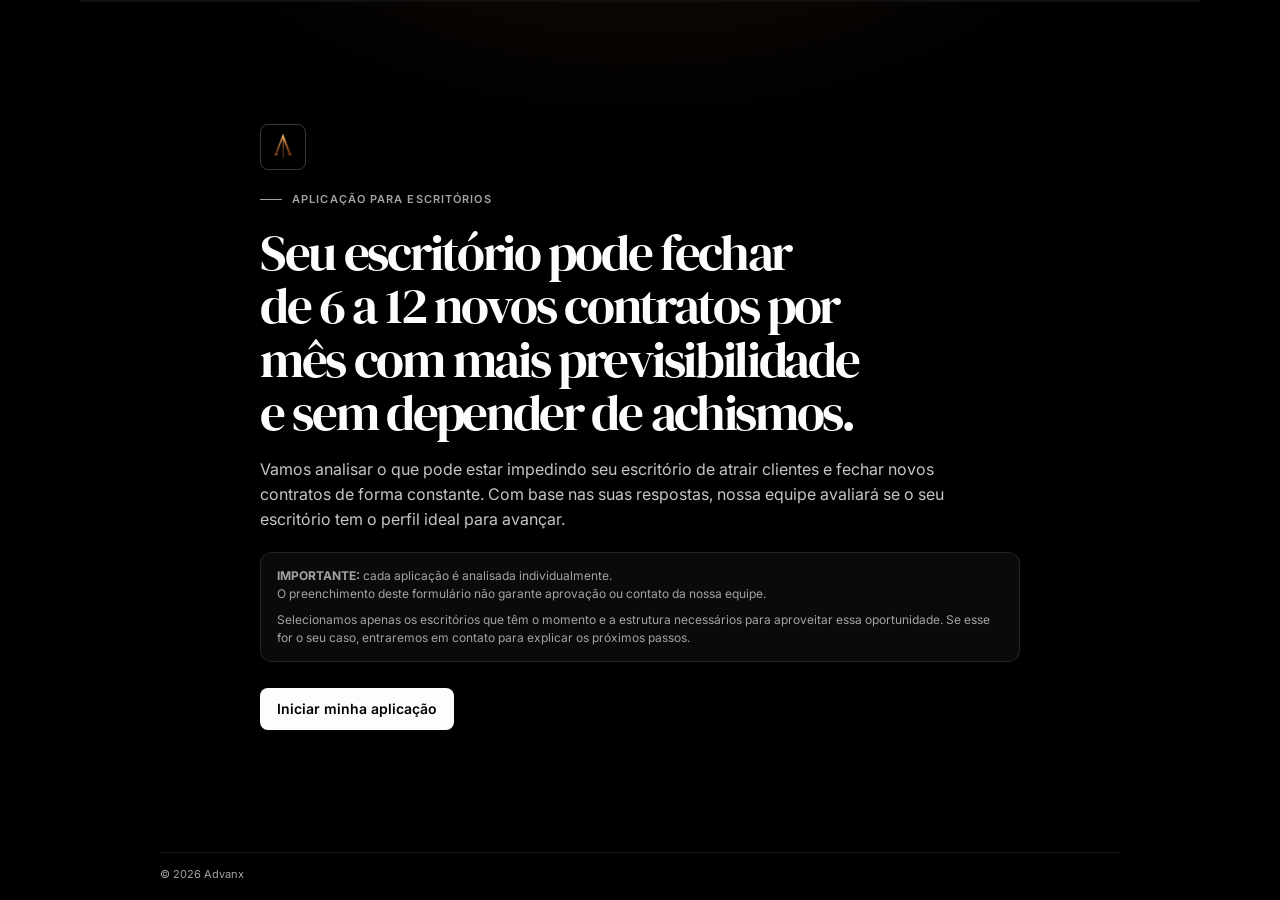
==== 6-a-12-em-37d/index.html @ 05c34b48 "fix: corrigir logo e agendar ao selecionar horário" ====
<!doctype html>
<html lang="pt-BR">
<head>
  <meta charset="utf-8">
  <meta name="viewport" content="width=device-width, initial-scale=1, viewport-fit=cover">
  <meta name="theme-color" content="#000000">
  <link rel="preconnect" href="https://fonts.googleapis.com">
  <link rel="preconnect" href="https://fonts.gstatic.com" crossorigin>
  <link href="https://fonts.googleapis.com/css2?family=DM+Serif+Display:ital@0;1&family=Inter:wght@400;500;600;700&display=swap" rel="stylesheet">
  <script defer src="/assets/form-db.js"></script>
  <script defer src="/assets/tracking.js"></script>
  <style>
    :root{--canvas:#000;--surface:#0a0a0c;--surface-elevated:#101012;--surface-deep:#06060a;--ink:#fcfdff;--body:rgba(252,253,255,.78);--mute:#a1a4a5;--hairline:rgba(255,255,255,.10);--hairline-strong:rgba(255,255,255,.22);--focus:rgba(252,253,255,.22);--error:#ff667e;--font-ui:Inter,ui-sans-serif,system-ui,-apple-system,BlinkMacSystemFont,"Segoe UI",sans-serif;--font-display:"DM Serif Display",Georgia,serif}
    *{box-sizing:border-box}html{background:var(--canvas);scroll-behavior:smooth}body{margin:0;height:100svh;height:100dvh;background:radial-gradient(780px 500px at 50% -220px,rgba(181,106,50,.16),transparent 70%),var(--canvas);color:var(--ink);font-family:var(--font-ui);overflow:hidden;-webkit-user-select:none;user-select:none}button,input{font:inherit}button{touch-action:manipulation}a{color:inherit}[hidden]{display:none!important}.shell{height:100%;display:grid;grid-template-rows:auto minmax(0,1fr) auto;overflow:hidden}.topbar{width:min(1120px,calc(100% - 48px));margin:0 auto;padding:20px 0 14px;display:flex;align-items:center;justify-content:space-between;gap:24px;border-bottom:1px solid var(--hairline)}.brand{display:inline-flex;align-items:center;text-decoration:none}.brand img{display:block;width:auto;height:32px;object-fit:contain}.privacy-note{display:flex;align-items:center;gap:8px;color:var(--mute);font-size:13px;font-weight:500}.privacy-note svg{width:16px;height:16px;color:var(--ink)}.progress-track{width:min(1120px,calc(100% - 48px));height:2px;margin:0 auto;background:var(--surface-elevated);overflow:hidden}.progress-bar{height:100%;width:0;background:var(--ink);transition:width .28s ease}main{width:min(960px,calc(100% - 40px));min-height:0;margin:0 auto;padding:28px 0;display:grid;align-items:center;overflow-x:hidden;overflow-y:auto;overscroll-behavior-y:none}.stage{display:none;width:100%}.stage.active{display:block}.hero{display:block;width:min(760px,100%);margin:0 auto;padding:18px 0}.intro-brand{display:flex;align-items:center;margin-bottom:22px}.intro-brand img{display:block;width:46px;height:46px;object-fit:cover;border:1px solid var(--hairline-strong);border-radius:8px}.eyebrow{display:flex;align-items:center;gap:10px;margin:0 0 20px;color:var(--mute);font-size:11px;font-weight:600;letter-spacing:.1em;text-transform:uppercase}.eyebrow:before{content:"";width:22px;height:1px;background:var(--mute)}h1,h2,h3,p{margin-top:0}h1,h2{letter-spacing:-.045em;text-wrap:balance}h1{font-family:var(--font-display);font-size:clamp(38px,4vw,54px);font-weight:400;line-height:1.04;margin-bottom:18px;max-width:820px}h2{font-family:var(--font-display);font-size:clamp(31px,4vw,52px);font-weight:400;line-height:1.05;margin-bottom:12px;max-width:760px}.lead{font-size:16px;line-height:1.55;color:var(--body);max-width:690px;margin-bottom:0}.hero .btn{margin-top:26px}.hero-aside{margin-top:20px;padding:14px 16px;border:1px solid var(--hairline);border-radius:12px;background:var(--surface)}.hero-aside h3{display:none}.hero-aside p{font-size:12px;line-height:1.5;color:var(--mute);margin-bottom:8px}.hero-aside p:last-child{margin:0}.content{width:min(820px,100%);margin:0 auto}.content.wide{width:min(980px,100%)}.surface{background:transparent;border:0;border-radius:0;padding:clamp(18px,2.5vw,30px) 0}.question-head{margin-bottom:22px}.helper{color:var(--body);font-size:15px;line-height:1.5;margin:0;max-width:700px}.form-grid{display:grid;gap:18px}.field{position:relative}.field label{display:block;font-size:13px;font-weight:600;margin-bottom:8px;color:var(--body)}.field input{width:100%;height:48px;border:1px solid var(--hairline-strong);border-radius:8px;background:var(--surface);padding:0 14px;color:var(--ink);font-size:16px;transition:border-color .16s,box-shadow .16s;-webkit-user-select:text;user-select:text}.field input:hover{border-color:var(--body)}.field input:focus{border-color:var(--ink);box-shadow:0 0 0 3px var(--focus);outline:0}.field input::placeholder{color:var(--mute)}.field.invalid input{border-color:var(--error)}.error{display:none;color:var(--error);font-size:13px;font-weight:600;margin-top:7px}.field.invalid .error{display:block}.email-suggestions{position:absolute;z-index:20;left:0;right:0;top:100%;margin-top:6px;background:var(--surface-elevated);border:1px solid var(--hairline-strong);border-radius:8px;padding:6px}.suggestion-hint{padding:8px 10px 6px;color:var(--mute);font-size:12px}.email-option{width:100%;min-height:42px;padding:9px 10px;border:0;border-radius:6px;background:transparent;text-align:left;color:var(--ink);cursor:pointer}.email-option:hover,.email-option[aria-selected="true"]{background:var(--surface-deep)}.options{display:grid;grid-template-columns:repeat(2,minmax(0,1fr));gap:10px}.options.areas{grid-template-columns:repeat(2,minmax(0,1fr))}.option{min-height:50px;border:1px solid var(--hairline-strong);border-radius:8px;background:var(--surface);padding:10px 12px;text-align:left;font-size:14px;font-weight:500;color:var(--body);cursor:pointer;display:flex;align-items:center;justify-content:space-between;gap:10px;transition:border-color .12s,background .12s,color .12s}.option:hover{border-color:var(--ink)}.option.selected{border-color:var(--ink);background:var(--surface-elevated);color:var(--ink)}.choice-mark{width:20px;height:20px;border:1px solid var(--hairline-strong);border-radius:5px;display:grid;place-items:center;color:transparent;flex:0 0 auto;font-size:12px}.option.selected .choice-mark{border-color:var(--ink);background:var(--ink);color:#000}.selection-count{min-height:22px;margin:14px 0 0;color:var(--mute);font-size:13px;font-weight:600}.actions{display:flex;align-items:center;gap:12px;margin-top:24px}.btn{border:1px solid transparent;border-radius:8px;min-height:42px;padding:10px 16px;font-size:14px;font-weight:600;cursor:pointer;display:inline-flex;align-items:center;justify-content:center;gap:8px;transition:background .12s,border-color .12s,color .12s}.btn:focus-visible,.option:focus-visible,.date-option:focus-visible,.slot:focus-visible,.edit-link:focus-visible{outline:3px solid var(--focus);outline-offset:2px}.btn-primary{background:var(--ink);color:#000}.btn-primary:hover{background:#e9eaec}.btn-secondary{background:var(--surface-elevated);border-color:var(--hairline-strong);color:var(--ink)}.btn-secondary:hover{border-color:var(--ink)}.btn-ghost{min-height:40px;padding:8px 4px;background:transparent;color:var(--mute);border:0;font-size:12px;font-weight:500}.btn-ghost:hover{color:var(--ink);background:transparent}.btn[disabled]{opacity:.48;cursor:not-allowed}.status{min-height:22px;margin:14px 0 0;color:var(--mute);font-size:14px;font-weight:600}.status.error-text{color:var(--error)}.review-groups{margin-top:28px;border-top:1px solid var(--hairline)}.review-group{padding:24px 0;border-bottom:1px solid var(--hairline)}.review-group-head{display:flex;justify-content:space-between;gap:16px;align-items:center;margin-bottom:14px}.review-group h3{font-size:13px;letter-spacing:.08em;text-transform:uppercase;margin:0;color:var(--mute)}.review-row{display:grid;grid-template-columns:150px minmax(0,1fr) auto;gap:16px;align-items:start;padding:9px 0}.review-label{font-size:13px;font-weight:600;color:var(--mute)}.review-value{font-size:15px;line-height:1.5;overflow-wrap:anywhere}.edit-link{border:0;background:transparent;color:var(--ink);font-size:13px;font-weight:600;text-decoration:underline;text-underline-offset:3px;cursor:pointer;padding:4px}.schedule-layout{display:grid;grid-template-columns:minmax(260px,.72fr) minmax(320px,1fr);gap:16px;margin-top:18px}.calendar-panel,.slots-panel{border:1px solid var(--hairline);border-radius:12px;background:var(--surface);padding:20px}.available-dates{display:grid;gap:8px}.date-option{width:100%;min-height:50px;border:1px solid var(--hairline-strong);border-radius:8px;background:var(--surface);padding:10px 12px;text-align:left;color:var(--ink);font-size:14px;font-weight:600;cursor:pointer}.date-option:hover{border-color:var(--ink)}.date-option.selected{background:var(--ink);border-color:var(--ink);color:#000}.slots-panel h3{font-size:17px;margin-bottom:5px}.slots-helper{color:var(--mute);font-size:13px;line-height:1.45;margin-bottom:14px}.lead-identity{display:grid;gap:7px;padding:12px;margin:0 0 14px;background:var(--surface-deep);border:1px solid var(--hairline);border-radius:8px}.lead-identity p{margin:0;font-size:12px;line-height:1.4;color:var(--mute)}.lead-identity strong{color:var(--ink);font-weight:600}.slots{display:grid;grid-template-columns:repeat(3,minmax(0,1fr));gap:7px}.slot{min-height:42px;border:1px solid var(--hairline-strong);border-radius:7px;background:var(--surface);color:var(--ink);font-size:13px;font-weight:600;cursor:pointer}.slot:hover{border-color:var(--ink)}.slot.selected{background:var(--ink);border-color:var(--ink);color:#000}.calendar-state{min-height:24px;margin-top:16px;color:var(--mute);font-size:13px}.empty{padding:24px 0;color:var(--mute);font-size:14px;line-height:1.6}.booking-summary{margin-top:18px;padding:14px;border-left:2px solid var(--ink);background:var(--surface-elevated);font-size:14px;font-weight:600;line-height:1.5}.success{text-align:center;width:min(720px,100%);margin:0 auto}.success-mark{width:62px;height:62px;margin:0 auto 24px;border-radius:12px;background:var(--ink);color:#000;display:grid;place-items:center;font-size:28px}.success-card{margin:28px auto 0;border:1px solid var(--hairline);border-radius:12px;background:var(--surface);padding:24px;text-align:left}.success-card strong{display:block;font-size:17px;margin-bottom:6px}.success-card p{color:var(--mute);line-height:1.6;margin-bottom:20px}.success-card .btn{width:100%}footer{width:min(960px,calc(100% - 40px));margin:0 auto;padding:14px 0 18px;border-top:1px solid var(--hairline);color:var(--mute);font-size:11px;line-height:1.4}.sr-only{position:absolute;width:1px;height:1px;padding:0;margin:-1px;overflow:hidden;clip:rect(0,0,0,0);white-space:nowrap;border:0}@media(max-width:900px){.schedule-layout{grid-template-columns:1fr}.content.wide{width:min(760px,100%)}}@media(max-width:600px){.progress-track{width:100%}main,footer{width:calc(100% - 48px)}main{padding:6px 0}.stage.active:not([data-step="2"]):not([data-step="6"]):not([data-step="7"]){transform:translateY(-4svh)}.stage.active[data-step="2"]{transform:none}.stage.active[data-step="0"]{transform:none!important}.hero{padding:4px 0}.intro-brand{margin-bottom:8px}.intro-brand img{width:40px;height:40px}.eyebrow{margin-bottom:10px;font-size:10px}.eyebrow:before{width:18px}h1{max-width:360px;font-size:clamp(26px,7vw,34px);line-height:1.04;margin:0 auto 12px}h2{font-size:28px;line-height:1.07}.lead{font-size:14px;line-height:1.46}.hero-aside{margin-top:12px;padding:12px}.hero-aside p{font-size:12px;line-height:1.42}.hero .btn{margin-top:14px}.surface{padding:10px 0}.question-head{margin-bottom:14px}.options,.options.areas{grid-template-columns:1fr;gap:6px}.option{min-height:42px;padding:8px 10px;font-size:13px}.choice-mark{width:18px;height:18px}.selection-count,.status{margin-top:8px}.actions{margin-top:12px;padding:0;background:transparent;border:0}.actions .btn-primary,.actions .btn-secondary{flex:1}.schedule-layout{grid-template-columns:1fr;gap:10px;margin-top:12px}.calendar-panel,.slots-panel{padding:12px}.date-option{min-height:44px;padding:8px 10px;font-size:13px}.slots{grid-template-columns:repeat(3,1fr)}footer{padding:8px 0 10px}.keyboard{display:none}}@media(max-width:600px) and (min-height:720px){.stage.active:not([data-step="2"]):not([data-step="6"]):not([data-step="7"]){transform:translateY(-8svh)}}@media(max-width:350px){.slots{grid-template-columns:repeat(2,1fr)}h1{font-size:25px}}@media(prefers-reduced-motion:reduce){*{scroll-behavior:auto!important;animation-duration:.01ms!important;transition-duration:.01ms!important}}
  </style>
  <link rel="icon" type="image/png" href="https://res.cloudinary.com/dmf4bqbdd/image/upload/v1784400742/Logo_Advanx_IA_Transparante_v3_kgirrz.png">
</head>
<body>
<!-- Google Tag Manager (noscript) -->
<noscript><iframe src="https://www.googletagmanager.com/ns.html?id=GTM-KXPZNRHK" height="0" width="0" style="display:none;visibility:hidden"></iframe></noscript>
<!-- End Google Tag Manager (noscript) -->

  <noscript><img height="1" width="1" style="display:none" alt="" src="https://www.facebook.com/tr?id=502759528362336&ev=PageView&noscript=1"></noscript>
  <div class="shell">
    <div class="progress-track" role="progressbar" aria-label="Progresso da aplicação" aria-valuemin="0" aria-valuemax="5" aria-valuenow="0"><div class="progress-bar" id="progress"></div></div>
    <main id="main">
      <section class="stage active" data-step="0" aria-labelledby="hero-title">
        <div class="hero">
          <div class="intro-brand"><img src="logo-advanx-96.webp" width="48" height="48" alt="Advanx" fetchpriority="high" decoding="async"></div>
          <div class="eyebrow">Aplicação para escritórios</div>
          <h1 id="hero-title">Seu escritório pode fechar de 6 a 12 novos contratos por mês com mais previsibilidade e sem depender de achismos.</h1>
          <p class="lead">Vamos analisar o que pode estar impedindo seu escritório de atrair clientes e fechar novos contratos de forma constante. Com base nas suas respostas, nossa equipe avaliará se o seu escritório tem o perfil ideal para avançar.</p>
          <aside class="hero-aside" aria-label="Informação importante">
            <p><strong>IMPORTANTE:</strong> cada aplicação é analisada individualmente.<br>O preenchimento deste formulário não garante aprovação ou contato da nossa equipe.</p>
            <p>Selecionamos apenas os escritórios que têm o momento e a estrutura necessários para aproveitar essa oportunidade. Se esse for o seu caso, entraremos em contato para explicar os próximos passos.</p>
          </aside>
          <button class="btn btn-primary" type="button" id="startBtn">Iniciar minha aplicação</button>
        </div>
      </section>

      <section class="stage content" data-step="1" aria-labelledby="contact-title">
        <div class="surface">
          <div class="question-head"><h2 id="contact-title">Como podemos falar com você?</h2><p class="helper">Usaremos esses dados para identificar sua aplicação e enviar as informações do agendamento.</p></div>
          <form class="form-grid" id="contactForm" novalidate>
            <div class="field" id="fieldName"><label for="name">Qual é o seu nome completo?</label><input id="name" name="name" type="text" autocomplete="name" placeholder="Digite seu nome completo" required maxlength="120" aria-describedby="nameError"><div class="error" id="nameError">Informe seu nome e sobrenome.</div></div>
            <div class="field" id="fieldPhone"><label for="phone">Qual é o seu WhatsApp?</label><input id="phone" name="phone" type="tel" inputmode="tel" autocomplete="tel" placeholder="(71) 99999 9999" required maxlength="16" aria-describedby="phoneError"><div class="error" id="phoneError">Confira o número e informe um WhatsApp válido com DDD.</div></div>
            <div class="field" id="fieldEmail"><label for="email">Qual email devemos usar para enviar o convite?</label><input id="email" name="email" type="email" inputmode="email" autocomplete="email" autocapitalize="none" spellcheck="false" placeholder="voce@escritorio.com.br" required maxlength="160" aria-describedby="emailError" aria-autocomplete="list" aria-controls="emailSuggestions" aria-expanded="false"><div class="email-suggestions" id="emailSuggestions" role="listbox" aria-label="Sugestões de email" hidden></div><div class="error" id="emailError">Confira o endereço e informe um email válido.</div></div>
            <div class="field sr-only" aria-hidden="true"><label for="website">Website</label><input id="website" name="website" type="text" tabindex="-1" autocomplete="off"></div>
          </form>
          <div class="actions"><button class="btn btn-ghost" type="button" data-back>Voltar</button><button class="btn btn-primary" type="button" id="contactNext">Continuar</button></div>
        </div>
      </section>

      <section class="stage content" data-step="2" aria-labelledby="areas-title">
        <div class="surface"><div class="question-head"><h2 id="areas-title">Qual é a sua especialidade?</h2><p class="helper">Conte em qual área, mercado ou serviço você atua.</p></div>
          <div class="field" id="fieldSpecialty"><label for="specialty">Sua especialidade</label><input id="specialty" name="specialty" type="text" autocomplete="organization-title" placeholder="" required maxlength="160" aria-describedby="specialtyError"><div class="error" id="specialtyError">Informe sua especialidade.</div></div>
          <div class="actions"><button class="btn btn-ghost" type="button" data-back>Voltar</button><button class="btn btn-primary" type="button" id="areasNext">Continuar</button></div>
        </div>
      </section>

      <section class="stage content" data-step="3" aria-labelledby="team-title">
        <div class="surface"><div class="question-head"><h2 id="team-title">Quantas pessoas trabalham com você?</h2><p class="helper">Inclua sócios, colaboradores e demais integrantes da equipe.</p></div>
          <div class="options" id="teamOptions" role="radiogroup" aria-label="Quantidade de pessoas no escritório"><button class="option" type="button" data-value="1 pessoa" role="radio" aria-checked="false">Somente eu <span class="choice-mark">✓</span></button><button class="option" type="button" data-value="2 pessoas" role="radio" aria-checked="false">2 pessoas <span class="choice-mark">✓</span></button><button class="option" type="button" data-value="3 a 5 pessoas" role="radio" aria-checked="false">De 3 a 5 pessoas <span class="choice-mark">✓</span></button><button class="option" type="button" data-value="6 a 10 pessoas" role="radio" aria-checked="false">De 6 a 10 pessoas <span class="choice-mark">✓</span></button><button class="option" type="button" data-value="Mais de 10 pessoas" role="radio" aria-checked="false">Mais de 10 pessoas <span class="choice-mark">✓</span></button></div>
          <div class="status" id="teamStatus" aria-live="polite"></div><div class="actions"><button class="btn btn-ghost" type="button" data-back>Voltar</button><button class="btn btn-primary" type="button" id="teamNext" disabled>Continuar</button></div>
        </div>
      </section>

      <section class="stage content" data-step="4" aria-labelledby="revenue-title">
        <div class="surface"><div class="question-head"><h2 id="revenue-title">Qual é o faturamento mensal aproximado?</h2><p class="helper">Uma estimativa é suficiente.</p></div>
          <div class="options" id="revenueOptions" role="radiogroup" aria-label="Faturamento mensal"><button class="option" type="button" data-value="Menos de R$ 5 mil" data-qualified="false" role="radio" aria-checked="false">Menos de R$ 5 mil <span class="choice-mark">✓</span></button><button class="option" type="button" data-value="De R$ 5 mil a menos de R$ 10 mil" data-qualified="false" role="radio" aria-checked="false">De R$ 5 mil a menos de R$ 10 mil <span class="choice-mark">✓</span></button><button class="option" type="button" data-value="De R$ 10 mil a menos de R$ 20 mil" data-qualified="true" role="radio" aria-checked="false">De R$ 10 mil a menos de R$ 20 mil <span class="choice-mark">✓</span></button><button class="option" type="button" data-value="De R$ 20 mil a menos de R$ 50 mil" data-qualified="true" role="radio" aria-checked="false">De R$ 20 mil a menos de R$ 50 mil <span class="choice-mark">✓</span></button><button class="option" type="button" data-value="De R$ 50 mil a menos de R$ 100 mil" data-qualified="true" role="radio" aria-checked="false">De R$ 50 mil a menos de R$ 100 mil <span class="choice-mark">✓</span></button><button class="option" type="button" data-value="Acima de R$ 100 mil" data-qualified="true" role="radio" aria-checked="false">Acima de R$ 100 mil <span class="choice-mark">✓</span></button></div>
          <div id="investmentQuestion" hidden><div class="question-head" style="margin-top:24px"><h3>Você consegue investir inicialmente de R$ 2.000 a R$ 3.000 mensais na sua estrutura com garantia de fechar no mínimo 6 a 12 contratos em 37 dias?</h3></div><div class="options" id="investmentOptions" role="radiogroup" aria-label="Capacidade de investimento inicial"><button class="option" type="button" data-value="Sim" role="radio" aria-checked="false"><span aria-hidden="true">✅</span> Sim <span class="choice-mark">✓</span></button><button class="option" type="button" data-value="Não" role="radio" aria-checked="false"><span aria-hidden="true">❌</span> Não <span class="choice-mark">✓</span></button></div></div>
          <div class="status" id="revenueStatus" aria-live="polite"></div><div class="actions"><button class="btn btn-ghost" type="button" data-back>Voltar</button><button class="btn btn-primary" type="button" id="submitLead" disabled>Enviar</button></div>
        </div>
      </section>

      <section class="stage content wide" data-step="6" aria-labelledby="schedule-title">
        <div class="surface"><div class="question-head"><h2 id="schedule-title">Escolha um horário</h2><p class="helper">Selecione uma data e depois um horário.</p></div>
          <div class="schedule-layout">
            <div class="calendar-panel"><h3>Datas disponíveis</h3><div class="available-dates" id="availableDates" role="radiogroup" aria-label="Datas disponíveis"></div><div class="calendar-state" id="calendarState" aria-live="polite">Carregando.</div></div>
            <div class="slots-panel"><h3 id="slotsTitle">Escolha uma data</h3><p class="slots-helper" id="slotsHelper">Selecione uma das datas disponíveis.</p><div class="lead-identity" id="leadIdentity" hidden><p><strong>Nome:</strong> <span id="identityName"></span></p><p><strong>Email:</strong> <span id="identityEmail"></span></p><p><strong>Telefone:</strong> <span id="identityPhone"></span></p></div><div class="slots" id="slots"></div><div class="booking-summary" id="bookingSummary" hidden></div><div class="status" id="bookingStatus" aria-live="polite"></div></div>
          </div>

        </div>
      </section>

      <section class="stage success" data-step="7" aria-labelledby="success-title"><div class="success-mark" aria-hidden="true">✓</div><div class="eyebrow" style="justify-content:center">Agendamento confirmado</div><h2 id="success-title">Sua conversa com a Advanx está agendada.</h2><p class="lead" style="margin-inline:auto">Enviaremos as informações da conversa para o email informado.</p><div class="success-card"><strong id="finalDate"></strong><p id="finalEmail"></p><a class="btn btn-secondary" id="whatsappBtn" target="_blank" rel="noopener" href="https://wa.me/5571981897865">Falar com a equipe no WhatsApp</a></div></section>
    </main>
    <footer>© 2026 Advanx</footer>
  </div>
  <script>
    const API={availability:'https://n8n.advfunnel.com.br/webhook/agenda-aplicacao-previsibilidade-7f343841',booking:'https://n8n.advfunnel.com.br/webhook/agendar-aplicacao-previsibilidade-7f343841'};
    const ZONE='America/Sao_Paulo';
    const submissionId=sessionStorage.getItem('advanx_submission_id')||(crypto.randomUUID?crypto.randomUUID():`${Date.now()}-${Math.random().toString(16).slice(2)}`);
    const state={step:0,name:'',phone:'',email:'',areas:[],team:'',revenue:'',investmentCapacity:'',qualified:false,leadId:null,selectedDate:null,selectedSlot:null,releasedDates:[],slots:[],calendarMonth:new Date(),loadRequest:0,navVersion:0,submissionId,startedAt:Date.now(),leadEventSent:sessionStorage.getItem('advanx_lead_event_id')===submissionId,bookingInProgress:false};
    const stages=[...document.querySelectorAll('.stage')],progress=document.getElementById('progress'),progressWrap=document.querySelector('.progress-track');
    sessionStorage.setItem('advanx_submission_id',submissionId);
    function track(name,params={}){const eventName=name==='ViewContent'?'view_content':name==='Lead'?'generate_lead':name==='Schedule'?'schedule':String(name).toLowerCase();window.AdvanxTracking?.emit(eventName,{...params,form_id:'aplicacao-previsibilidade'});}
    function escapeHtml(value){return String(value).replace(/[&<>"']/g,char=>({'&':'&amp;','<':'&lt;','>':'&gt;','"':'&quot;',"'":'&#39;'}[char]))}
    function showStep(step){state.navVersion++;state.step=step;stages.forEach(s=>s.classList.toggle('active',Number(s.dataset.step)===step));const shown=step>=6?5:step;progress.style.width=`${shown/5*100}%`;progressWrap.setAttribute('aria-valuenow',String(shown));window.scrollTo({top:0,behavior:'smooth'});const active=stages.find(s=>Number(s.dataset.step)===step);requestAnimationFrame(()=>active?.querySelector('h1,h2,input,button')?.focus({preventScroll:true}));history.replaceState(null,'',step?`#aplicacao-${step}`:location.pathname+location.search)}
    function params(){const p=new URLSearchParams(location.search);return{fonte:p.get('utm_source')||p.get('source')||'direto',meio:p.get('utm_medium')||'',campanha:p.get('utm_campaign')||'',anuncio:p.get('utm_content')||'',posicionamento:p.get('placement')||'',fbclid:p.get('fbclid')||'',gclid:p.get('gclid')||''}}
    function phoneDigits(v){return v.replace(/\D/g,'').replace(/^55(?=\d{10,11}$)/,'')}function normalizePhone(v){const d=phoneDigits(v);return d.length>=10?`+55${d}`:''}function formatPhone(v){const d=phoneDigits(v).slice(0,11);if(d.length<=2)return d;if(d.length<=7)return`(${d.slice(0,2)}) ${d.slice(2)}`;if(d.length<=10)return`(${d.slice(0,2)}) ${d.slice(2,6)} ${d.slice(6)}`;return`(${d.slice(0,2)}) ${d.slice(2,7)} ${d.slice(7)}`}
    function validName(v){return v.trim().split(/\s+/).length>=2&&v.trim().length>=5}function validEmail(v){return/^[^\s@]+@[^\s@]+\.[^\s@]{2,}$/.test(v.trim())}
    function signature(){return JSON.stringify({name:state.name,phone:state.phone,email:state.email,areas:[...state.areas].sort(),team:state.team,revenue:state.revenue,investmentCapacity:state.investmentCapacity})}
    function invalidateSaved(){state.selectedDate=null;state.selectedSlot=null;state.slots=[];state.releasedDates=[]}
    document.getElementById('startBtn').addEventListener('click',()=>{track('ViewContent',{content_name:'Aplicação Previsibilidade'});window.AdvanxTracking?.emit('form_start',{form_id:'aplicacao-previsibilidade',submission_id:submissionId});showStep(1)});
    document.querySelectorAll('[data-back]').forEach(btn=>btn.addEventListener('click',()=>showStep(Math.max(0,state.step-1))));
    const phone=document.getElementById('phone');phone.addEventListener('input',e=>{e.target.value=formatPhone(e.target.value)});
    const emailInput=document.getElementById('email'),emailList=document.getElementById('emailSuggestions'),domains=['gmail.com','outlook.com','hotmail.com','icloud.com','yahoo.com.br'];let emailIndex=-1;
    function hideEmailSuggestions(){emailList.hidden=true;emailInput.setAttribute('aria-expanded','false');emailIndex=-1}
    function renderEmailSuggestions(){const value=emailInput.value.trim();const at=value.indexOf('@');if(at<=0||value.indexOf('@',at+1)!==-1){hideEmailSuggestions();return}const local=value.slice(0,at),prefix=value.slice(at+1).toLowerCase();if(prefix.includes('.')){hideEmailSuggestions();return}const matches=domains.filter(d=>d.startsWith(prefix)).slice(0,5);if(!matches.length){hideEmailSuggestions();return}const safeLocal=escapeHtml(local);emailList.innerHTML='<div class="suggestion-hint">Escolha um provedor ou continue digitando</div>'+matches.map((d,i)=>`<button class="email-option" type="button" role="option" aria-selected="false" data-index="${i}" data-email="${safeLocal}@${d}">${safeLocal}@${d}</button>`).join('');emailList.hidden=false;emailInput.setAttribute('aria-expanded','true');emailList.querySelectorAll('.email-option').forEach(btn=>btn.addEventListener('mousedown',e=>{e.preventDefault();emailInput.value=btn.dataset.email;hideEmailSuggestions();emailInput.focus()}))}
    emailInput.addEventListener('input',renderEmailSuggestions);emailInput.addEventListener('blur',()=>setTimeout(hideEmailSuggestions,120));emailInput.addEventListener('keydown',e=>{if(emailList.hidden)return;const opts=[...emailList.querySelectorAll('.email-option')];if(e.key==='ArrowDown'||e.key==='ArrowUp'){e.preventDefault();emailIndex=(emailIndex+(e.key==='ArrowDown'?1:-1)+opts.length)%opts.length;opts.forEach((o,i)=>o.setAttribute('aria-selected',String(i===emailIndex)))}else if(e.key==='Enter'&&emailIndex>=0){e.preventDefault();emailInput.value=opts[emailIndex].dataset.email;hideEmailSuggestions()}else if(e.key==='Escape')hideEmailSuggestions()});
    function validateContact(){const name=document.getElementById('name').value.trim(),rawPhone=phone.value,email=emailInput.value.trim().toLowerCase();const checks=[['fieldName',validName(name)],['fieldPhone',phoneDigits(rawPhone).length>=10],['fieldEmail',validEmail(email)]];checks.forEach(([id,ok])=>{const f=document.getElementById(id);f.classList.toggle('invalid',!ok);f.querySelector('input').setAttribute('aria-invalid',String(!ok))});if(!checks.every(x=>x[1]))return false;const before=signature();state.name=name;state.phone=normalizePhone(rawPhone);state.email=email;if(before!==signature())invalidateSaved();return true}
    document.getElementById('contactNext').addEventListener('click',()=>{if(validateContact())showStep(2)});document.getElementById('contactForm').addEventListener('submit',e=>{e.preventDefault();document.getElementById('contactNext').click()});document.getElementById('contactForm').addEventListener('keydown',e=>{if(e.key==='Enter'&&emailList.hidden){e.preventDefault();document.getElementById('contactNext').click()}});
    function validateSpecialty(){const input=document.getElementById('specialty'),value=input.value.trim(),field=document.getElementById('fieldSpecialty'),valid=value.length>=2;field.classList.toggle('invalid',!valid);input.setAttribute('aria-invalid',String(!valid));if(!valid)return false;const before=signature();state.areas=[value];if(before!==signature())invalidateSaved();return true}
    document.getElementById('areasNext').addEventListener('click',()=>{state.navVersion++;if(validateSpecialty())showStep(3)});
    document.getElementById('specialty').addEventListener('keydown',event=>{if(event.key==='Enter'){event.preventDefault();document.getElementById('areasNext').click()}});
    function setupSingle(containerId,key,nextStep,nextId,statusId,autoAdvance=true){document.querySelectorAll(`#${containerId} .option`).forEach(btn=>btn.addEventListener('click',()=>{state.navVersion++;const version=state.navVersion;document.querySelectorAll(`#${containerId} .option`).forEach(o=>{o.classList.remove('selected');o.setAttribute('aria-checked','false')});btn.classList.add('selected');btn.setAttribute('aria-checked','true');state[key]=btn.dataset.value;if(key==='revenue'){state.qualified=btn.dataset.qualified==='true';state.investmentCapacity='';const needsInvestment=!state.qualified;document.getElementById('investmentQuestion').hidden=!needsInvestment;document.querySelectorAll('#investmentOptions .option').forEach(o=>{o.classList.remove('selected');o.setAttribute('aria-checked','false')});document.getElementById(nextId).disabled=needsInvestment}else document.getElementById(nextId).disabled=false;invalidateSaved();document.getElementById(statusId).textContent=`${btn.dataset.value} selecionado.`;if(autoAdvance)setTimeout(()=>{if(version===state.navVersion&&state.step===nextStep-1)showStep(nextStep)},280)}))}
    setupSingle('teamOptions','team',4,'teamNext','teamStatus',true);setupSingle('revenueOptions','revenue',5,'submitLead','revenueStatus',false);
    document.querySelectorAll('#investmentOptions .option').forEach(btn=>btn.addEventListener('click',()=>{document.querySelectorAll('#investmentOptions .option').forEach(o=>{o.classList.remove('selected');o.setAttribute('aria-checked','false')});btn.classList.add('selected');btn.setAttribute('aria-checked','true');state.investmentCapacity=btn.dataset.value;document.getElementById('submitLead').disabled=false;}));
    document.getElementById('teamNext').addEventListener('click',()=>{state.navVersion++;if(state.team)showStep(4)});
    async function postJson(url,body,timeout=20000){const controller=new AbortController(),timer=setTimeout(()=>controller.abort(),timeout);try{const response=await fetch(url,{method:'POST',headers:{'Content-Type':'application/json'},body:JSON.stringify(body),signal:controller.signal});const text=await response.text();let data={};try{data=text?JSON.parse(text):{}}catch(_){data={}}if(!response.ok||data.ok!==true){const error=new Error(response.status===409?'Esse horário não está mais disponível. Escolha outra opção.':'Não foi possível concluir agora.');error.status=response.status;throw error}return data}finally{clearTimeout(timer)}}
    async function saveLeadDirect(){const db=window.ADVANX_FORM_DB;if(!db?.url||!db?.anonKey)throw new Error('Configuração de captura indisponível.');const attribution=params(),headers={apikey:db.anonKey,Authorization:`Bearer ${db.anonKey}`,'Content-Type':'application/json',Prefer:'return=representation'};const payload={nome:state.name,telefone:state.phone,email:state.email,area:state.areas.join(', '),nicho:'Empresarial',colaborador:state.team,faturamento:state.revenue,consegue_investir:state.investmentCapacity,empresa_fonte:'Advanx',origem:'Formulário Aplicação Empresas',funil_lead:'Aplicação Empresas',pipeline_type:'CAPTACAO_PREVISIBILIDADE',kanban_stage:'OPORTUNIDADE',tipo_lead:'inbound',fonte:attribution.fonte,utm_medium:attribution.meio,campanha:attribution.campanha,conjunto:attribution.meio,anuncio:attribution.anuncio,posicionamento:attribution.posicionamento,fbclid:attribution.fbclid,gclid:attribution.gclid,submission_id:submissionId,ia_active:true,updated_at:new Date().toISOString()};const base=`${db.url}/rest/v1/dados_cliente`;const lookup=await fetch(`${base}?select=id&submission_id=eq.${encodeURIComponent(submissionId)}&limit=1`,{headers});if(!lookup.ok)throw new Error('Não foi possível validar o envio.');const existing=await lookup.json();let response;if(existing.length){response=await fetch(`${base}?id=eq.${encodeURIComponent(existing[0].id)}`,{method:'PATCH',headers,body:JSON.stringify(payload)})}else{payload.created_at=new Date().toISOString();response=await fetch(base,{method:'POST',headers,body:JSON.stringify(payload)})}if(!response.ok)throw new Error('Não foi possível salvar a aplicação.');const rows=await response.json();return{ok:true,lead_id:(rows[0]||existing[0]).id};}
    const DESKCOMM_WEBHOOK='https://crm.advanx.com.br/api/v1/webhooks/in/K4tbswoDDTESGzDVuW16NfD8FA1jGvww';
    async function enviarLeadDeskcomm(){const dados=new URLSearchParams({nome:state.name,telefone:state.phone,email:state.email});try{await fetch(DESKCOMM_WEBHOOK,{method:'POST',mode:'no-cors',body:dados,keepalive:true});return true}catch(_){return false}}
    document.getElementById('submitLead').addEventListener('click',async()=>{const btn=document.getElementById('submitLead'),status=document.getElementById('revenueStatus');if(!state.revenue)return;btn.disabled=true;btn.textContent='Enviando...';status.className='status';status.textContent='Enviando.';try{const data=await saveLeadDirect();await enviarLeadDeskcomm();state.leadId=data.lead_id;if(state.qualified&&!state.leadEventSent){track('Lead',{content_name:'Aplicação Previsibilidade',currency:'BRL',value:10},{eventID:submissionId});state.leadEventSent=true;sessionStorage.setItem('advanx_lead_event_id',submissionId)}showStep(6);loadAvailability()}catch(error){status.className='status error-text';status.textContent=error.name==='AbortError'?'A conexão demorou. Tente novamente.':'Não foi possível enviar. Tente novamente.'}finally{btn.disabled=false;btn.textContent='Enviar'}});
    function localParts(iso){const out={};for(const p of new Intl.DateTimeFormat('en-US',{timeZone:ZONE,year:'numeric',month:'2-digit',day:'2-digit',weekday:'short',hour:'2-digit',minute:'2-digit',hourCycle:'h23'}).formatToParts(new Date(iso)))if(p.type!=='literal')out[p.type]=p.value;return out}function dateKey(iso){const p=localParts(iso);return`${p.year}-${p.month}-${p.day}`}function minimumBookingStart(){return new Date(Date.now()+30*60*1000)}function validSlot(slot){const p=localParts(slot.inicio_janela),hour=Number(p.hour),minute=Number(p.minute);return minute===0&&(p.weekday==='Sat'?hour>=9&&hour<=11:p.weekday!=='Sun'&&hour>=10&&hour<=19)&&new Date(slot.inicio_janela)>=minimumBookingStart()}
    function monthKey(d){return`${d.getFullYear()}-${String(d.getMonth()+1).padStart(2,'0')}`}function parseDateKey(key){const[y,m,d]=key.split('-').map(Number);return new Date(y,m-1,d,12)}function formatMonth(d){const text=new Intl.DateTimeFormat('pt-BR',{month:'long',year:'numeric'}).format(d);return text.charAt(0).toUpperCase()+text.slice(1)}function longDate(key){return new Intl.DateTimeFormat('pt-BR',{weekday:'long',day:'2-digit',month:'long'}).format(parseDateKey(key))}function timeTitle(iso){return new Intl.DateTimeFormat('pt-BR',{timeZone:ZONE,hour:'2-digit',minute:'2-digit'}).format(new Date(iso))}function fullDate(iso){return new Intl.DateTimeFormat('pt-BR',{timeZone:ZONE,weekday:'long',day:'2-digit',month:'long',hour:'2-digit',minute:'2-digit'}).format(new Date(iso))}
    function renderAvailableDates(){const box=document.getElementById('availableDates');box.innerHTML='';state.releasedDates.forEach(key=>{const btn=document.createElement('button');btn.type='button';btn.className='date-option';btn.setAttribute('role','radio');btn.setAttribute('aria-checked',String(key===state.selectedDate));btn.textContent=longDate(key);if(key===state.selectedDate)btn.classList.add('selected');btn.addEventListener('click',()=>selectDate(key));box.appendChild(btn)})}
    function selectDate(key){state.selectedDate=key;state.selectedSlot=null;renderAvailableDates();const daySlots=state.slots.filter(s=>dateKey(s.inicio_janela)===key);document.getElementById('slotsTitle').textContent=longDate(key);document.getElementById('slotsHelper').textContent='Toque em um horário para agendar automaticamente.';document.getElementById('identityName').textContent=state.name;document.getElementById('identityEmail').textContent=state.email;document.getElementById('identityPhone').textContent=formatPhone(state.phone);document.getElementById('leadIdentity').hidden=false;const box=document.getElementById('slots');box.innerHTML='';daySlots.forEach(slot=>{const btn=document.createElement('button');btn.type='button';btn.className='slot';btn.textContent=timeTitle(slot.inicio_janela);btn.addEventListener('click',()=>selectSlot(btn,slot.inicio_janela));box.appendChild(btn)});document.getElementById('bookingSummary').hidden=true}
    function selectSlot(btn,iso){if(state.bookingInProgress)return;document.querySelectorAll('.slot').forEach(x=>x.classList.remove('selected'));btn.classList.add('selected');state.selectedSlot=iso;agendarHorario(iso)}
    async function loadAvailability(){const request=++state.loadRequest;state.selectedDate=null;state.selectedSlot=null;state.releasedDates=[];document.getElementById('availableDates').innerHTML='';document.getElementById('slots').innerHTML='';document.getElementById('leadIdentity').hidden=true;document.getElementById('slotsTitle').textContent='Escolha uma data';document.getElementById('slotsHelper').textContent='Selecione uma das datas disponíveis.';document.getElementById('bookingSummary').hidden=true;document.getElementById('calendarState').textContent='Carregando.';const controller=new AbortController(),timer=setTimeout(()=>controller.abort(),12000);try{const response=await fetch(`${API.availability}?t=${Date.now()}`,{headers:{Accept:'application/json'},signal:controller.signal});const data=await response.json();if(request!==state.loadRequest)return;if(!response.ok||data.ok===false)throw new Error();const unique=new Map();(Array.isArray(data.slots)?data.slots:[]).filter(validSlot).forEach(s=>unique.set(`${dateKey(s.inicio_janela)}-${timeTitle(s.inicio_janela)}`,s));state.slots=[...unique.values()].sort((a,b)=>new Date(a.inicio_janela)-new Date(b.inicio_janela));const fromApi=Array.isArray(data.released_dates)?data.released_dates:[];state.releasedDates=fromApi.filter(key=>state.slots.some(s=>dateKey(s.inicio_janela)===key)).slice(0,3);renderAvailableDates();document.getElementById('calendarState').textContent=state.releasedDates.length?'Selecione uma data.':'Nenhum horário disponível.'}catch(error){if(request!==state.loadRequest)return;state.releasedDates=[];state.slots=[];renderAvailableDates();document.getElementById('calendarState').innerHTML='Não foi possível carregar. <button type="button" class="edit-link" id="retryAvailability">Tentar novamente</button>';document.getElementById('retryAvailability')?.addEventListener('click',loadAvailability)}finally{clearTimeout(timer)}}
    async function agendarHorario(iso){if(!iso||!state.leadId||state.bookingInProgress)return;state.bookingInProgress=true;const status=document.getElementById('bookingStatus');document.querySelectorAll('.slot').forEach(botao=>botao.disabled=true);status.className='status';status.textContent='Reservando horário...';try{const data=await postJson(API.booking,{nome:state.name,telefone:state.phone,email:state.email,areas:state.areas,colaboradores:state.team,faturamento:state.revenue,evento_inicio:iso,lead_id:state.leadId,submission_id:submissionId},30000);track('Schedule',{content_name:'Conversa de 30 minutos'});const finalIso=data.evento_inicio||iso;document.getElementById('finalDate').textContent=`Conversa agendada para ${fullDate(finalIso)}.`;document.getElementById('finalEmail').textContent=`O convite será enviado para ${state.email}.`;document.getElementById('whatsappBtn').href=`https://wa.me/5571981897865?text=${encodeURIComponent(`Olá. Minha conversa com a Advanx está agendada para ${fullDate(finalIso)} e preciso falar com a equipe.`)}`;showStep(7)}catch(error){status.className='status error-text';status.textContent=error.status===409?'Esse horário não está mais disponível. Escolha outro.':'Não foi possível agendar. Tente novamente.';if(error.status===409)loadAvailability();else document.querySelectorAll('.slot').forEach(botao=>botao.disabled=false)}finally{state.bookingInProgress=false}}
    document.getElementById('whatsappBtn').addEventListener('click',()=>{window.dataLayer.push({event:'advanx_whatsapp_click',context:'booking_support'});try{gtag('event','whatsapp_click',{context:'booking_support'})}catch(_){}});
    document.addEventListener('contextmenu',event=>event.preventDefault());document.addEventListener('copy',event=>event.preventDefault());document.addEventListener('cut',event=>event.preventDefault());document.addEventListener('dragstart',event=>event.preventDefault());document.addEventListener('keydown',event=>{if((event.ctrlKey||event.metaKey)&&['c','u','s'].includes(event.key.toLowerCase()))event.preventDefault()});
    renderAvailableDates();
  </script>
</body>
</html>
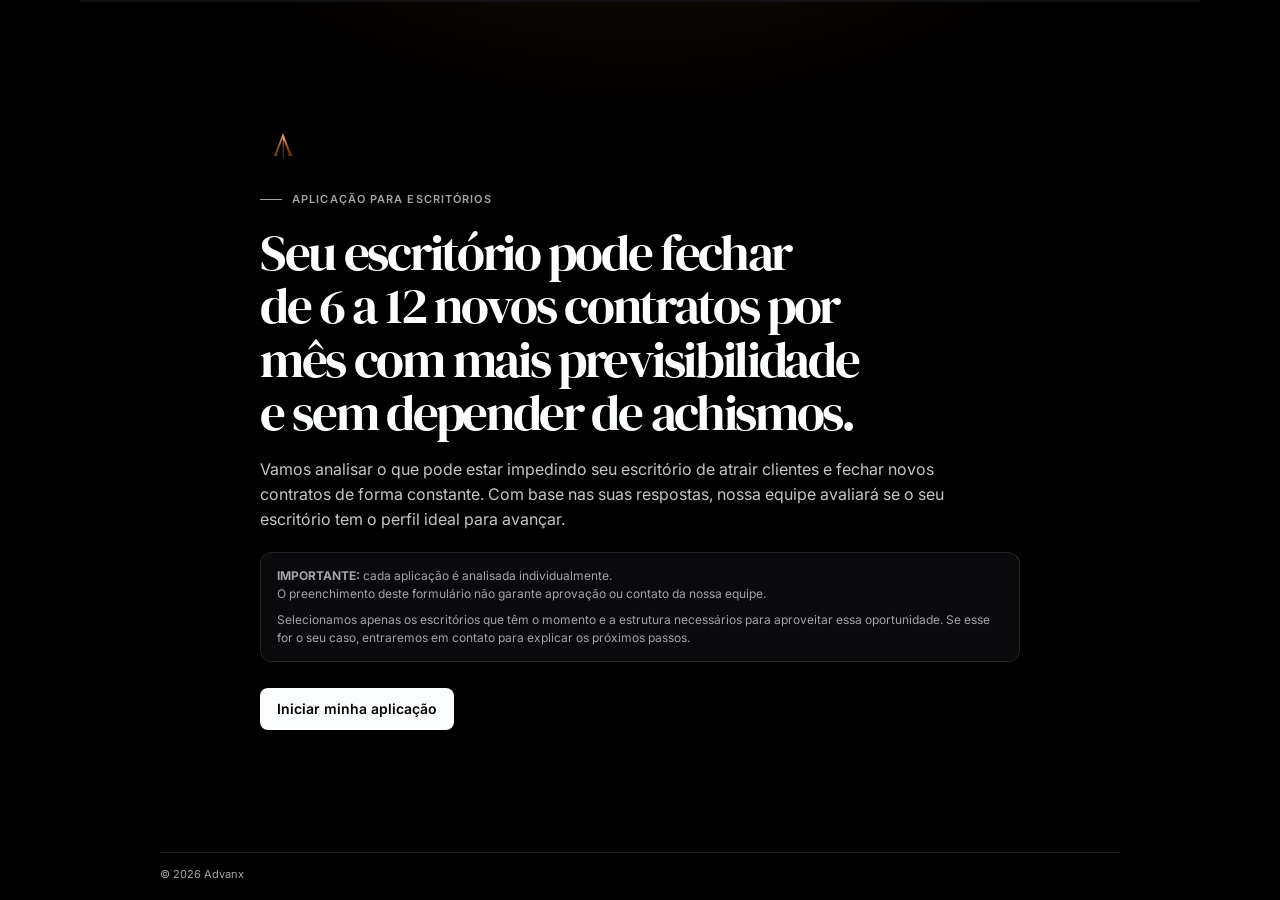
==== commit f96973de: "Corrige logo e mensagem Google Local" ====
--- a/6-a-12-em-37d/index.html
+++ b/6-a-12-em-37d/index.html
@@ -11,7 +11,7 @@
   <script defer src="/assets/tracking.js"></script>
   <style>
     :root{--canvas:#000;--surface:#0a0a0c;--surface-elevated:#101012;--surface-deep:#06060a;--ink:#fcfdff;--body:rgba(252,253,255,.78);--mute:#a1a4a5;--hairline:rgba(255,255,255,.10);--hairline-strong:rgba(255,255,255,.22);--focus:rgba(252,253,255,.22);--error:#ff667e;--font-ui:Inter,ui-sans-serif,system-ui,-apple-system,BlinkMacSystemFont,"Segoe UI",sans-serif;--font-display:"DM Serif Display",Georgia,serif}
-    *{box-sizing:border-box}html{background:var(--canvas);scroll-behavior:smooth}body{margin:0;height:100svh;height:100dvh;background:radial-gradient(780px 500px at 50% -220px,rgba(181,106,50,.16),transparent 70%),var(--canvas);color:var(--ink);font-family:var(--font-ui);overflow:hidden;-webkit-user-select:none;user-select:none}button,input{font:inherit}button{touch-action:manipulation}a{color:inherit}[hidden]{display:none!important}.shell{height:100%;display:grid;grid-template-rows:auto minmax(0,1fr) auto;overflow:hidden}.topbar{width:min(1120px,calc(100% - 48px));margin:0 auto;padding:20px 0 14px;display:flex;align-items:center;justify-content:space-between;gap:24px;border-bottom:1px solid var(--hairline)}.brand{display:inline-flex;align-items:center;text-decoration:none}.brand img{display:block;width:auto;height:32px;object-fit:contain}.privacy-note{display:flex;align-items:center;gap:8px;color:var(--mute);font-size:13px;font-weight:500}.privacy-note svg{width:16px;height:16px;color:var(--ink)}.progress-track{width:min(1120px,calc(100% - 48px));height:2px;margin:0 auto;background:var(--surface-elevated);overflow:hidden}.progress-bar{height:100%;width:0;background:var(--ink);transition:width .28s ease}main{width:min(960px,calc(100% - 40px));min-height:0;margin:0 auto;padding:28px 0;display:grid;align-items:center;overflow-x:hidden;overflow-y:auto;overscroll-behavior-y:none}.stage{display:none;width:100%}.stage.active{display:block}.hero{display:block;width:min(760px,100%);margin:0 auto;padding:18px 0}.intro-brand{display:flex;align-items:center;margin-bottom:22px}.intro-brand img{display:block;width:46px;height:46px;object-fit:cover;border:1px solid var(--hairline-strong);border-radius:8px}.eyebrow{display:flex;align-items:center;gap:10px;margin:0 0 20px;color:var(--mute);font-size:11px;font-weight:600;letter-spacing:.1em;text-transform:uppercase}.eyebrow:before{content:"";width:22px;height:1px;background:var(--mute)}h1,h2,h3,p{margin-top:0}h1,h2{letter-spacing:-.045em;text-wrap:balance}h1{font-family:var(--font-display);font-size:clamp(38px,4vw,54px);font-weight:400;line-height:1.04;margin-bottom:18px;max-width:820px}h2{font-family:var(--font-display);font-size:clamp(31px,4vw,52px);font-weight:400;line-height:1.05;margin-bottom:12px;max-width:760px}.lead{font-size:16px;line-height:1.55;color:var(--body);max-width:690px;margin-bottom:0}.hero .btn{margin-top:26px}.hero-aside{margin-top:20px;padding:14px 16px;border:1px solid var(--hairline);border-radius:12px;background:var(--surface)}.hero-aside h3{display:none}.hero-aside p{font-size:12px;line-height:1.5;color:var(--mute);margin-bottom:8px}.hero-aside p:last-child{margin:0}.content{width:min(820px,100%);margin:0 auto}.content.wide{width:min(980px,100%)}.surface{background:transparent;border:0;border-radius:0;padding:clamp(18px,2.5vw,30px) 0}.question-head{margin-bottom:22px}.helper{color:var(--body);font-size:15px;line-height:1.5;margin:0;max-width:700px}.form-grid{display:grid;gap:18px}.field{position:relative}.field label{display:block;font-size:13px;font-weight:600;margin-bottom:8px;color:var(--body)}.field input{width:100%;height:48px;border:1px solid var(--hairline-strong);border-radius:8px;background:var(--surface);padding:0 14px;color:var(--ink);font-size:16px;transition:border-color .16s,box-shadow .16s;-webkit-user-select:text;user-select:text}.field input:hover{border-color:var(--body)}.field input:focus{border-color:var(--ink);box-shadow:0 0 0 3px var(--focus);outline:0}.field input::placeholder{color:var(--mute)}.field.invalid input{border-color:var(--error)}.error{display:none;color:var(--error);font-size:13px;font-weight:600;margin-top:7px}.field.invalid .error{display:block}.email-suggestions{position:absolute;z-index:20;left:0;right:0;top:100%;margin-top:6px;background:var(--surface-elevated);border:1px solid var(--hairline-strong);border-radius:8px;padding:6px}.suggestion-hint{padding:8px 10px 6px;color:var(--mute);font-size:12px}.email-option{width:100%;min-height:42px;padding:9px 10px;border:0;border-radius:6px;background:transparent;text-align:left;color:var(--ink);cursor:pointer}.email-option:hover,.email-option[aria-selected="true"]{background:var(--surface-deep)}.options{display:grid;grid-template-columns:repeat(2,minmax(0,1fr));gap:10px}.options.areas{grid-template-columns:repeat(2,minmax(0,1fr))}.option{min-height:50px;border:1px solid var(--hairline-strong);border-radius:8px;background:var(--surface);padding:10px 12px;text-align:left;font-size:14px;font-weight:500;color:var(--body);cursor:pointer;display:flex;align-items:center;justify-content:space-between;gap:10px;transition:border-color .12s,background .12s,color .12s}.option:hover{border-color:var(--ink)}.option.selected{border-color:var(--ink);background:var(--surface-elevated);color:var(--ink)}.choice-mark{width:20px;height:20px;border:1px solid var(--hairline-strong);border-radius:5px;display:grid;place-items:center;color:transparent;flex:0 0 auto;font-size:12px}.option.selected .choice-mark{border-color:var(--ink);background:var(--ink);color:#000}.selection-count{min-height:22px;margin:14px 0 0;color:var(--mute);font-size:13px;font-weight:600}.actions{display:flex;align-items:center;gap:12px;margin-top:24px}.btn{border:1px solid transparent;border-radius:8px;min-height:42px;padding:10px 16px;font-size:14px;font-weight:600;cursor:pointer;display:inline-flex;align-items:center;justify-content:center;gap:8px;transition:background .12s,border-color .12s,color .12s}.btn:focus-visible,.option:focus-visible,.date-option:focus-visible,.slot:focus-visible,.edit-link:focus-visible{outline:3px solid var(--focus);outline-offset:2px}.btn-primary{background:var(--ink);color:#000}.btn-primary:hover{background:#e9eaec}.btn-secondary{background:var(--surface-elevated);border-color:var(--hairline-strong);color:var(--ink)}.btn-secondary:hover{border-color:var(--ink)}.btn-ghost{min-height:40px;padding:8px 4px;background:transparent;color:var(--mute);border:0;font-size:12px;font-weight:500}.btn-ghost:hover{color:var(--ink);background:transparent}.btn[disabled]{opacity:.48;cursor:not-allowed}.status{min-height:22px;margin:14px 0 0;color:var(--mute);font-size:14px;font-weight:600}.status.error-text{color:var(--error)}.review-groups{margin-top:28px;border-top:1px solid var(--hairline)}.review-group{padding:24px 0;border-bottom:1px solid var(--hairline)}.review-group-head{display:flex;justify-content:space-between;gap:16px;align-items:center;margin-bottom:14px}.review-group h3{font-size:13px;letter-spacing:.08em;text-transform:uppercase;margin:0;color:var(--mute)}.review-row{display:grid;grid-template-columns:150px minmax(0,1fr) auto;gap:16px;align-items:start;padding:9px 0}.review-label{font-size:13px;font-weight:600;color:var(--mute)}.review-value{font-size:15px;line-height:1.5;overflow-wrap:anywhere}.edit-link{border:0;background:transparent;color:var(--ink);font-size:13px;font-weight:600;text-decoration:underline;text-underline-offset:3px;cursor:pointer;padding:4px}.schedule-layout{display:grid;grid-template-columns:minmax(260px,.72fr) minmax(320px,1fr);gap:16px;margin-top:18px}.calendar-panel,.slots-panel{border:1px solid var(--hairline);border-radius:12px;background:var(--surface);padding:20px}.available-dates{display:grid;gap:8px}.date-option{width:100%;min-height:50px;border:1px solid var(--hairline-strong);border-radius:8px;background:var(--surface);padding:10px 12px;text-align:left;color:var(--ink);font-size:14px;font-weight:600;cursor:pointer}.date-option:hover{border-color:var(--ink)}.date-option.selected{background:var(--ink);border-color:var(--ink);color:#000}.slots-panel h3{font-size:17px;margin-bottom:5px}.slots-helper{color:var(--mute);font-size:13px;line-height:1.45;margin-bottom:14px}.lead-identity{display:grid;gap:7px;padding:12px;margin:0 0 14px;background:var(--surface-deep);border:1px solid var(--hairline);border-radius:8px}.lead-identity p{margin:0;font-size:12px;line-height:1.4;color:var(--mute)}.lead-identity strong{color:var(--ink);font-weight:600}.slots{display:grid;grid-template-columns:repeat(3,minmax(0,1fr));gap:7px}.slot{min-height:42px;border:1px solid var(--hairline-strong);border-radius:7px;background:var(--surface);color:var(--ink);font-size:13px;font-weight:600;cursor:pointer}.slot:hover{border-color:var(--ink)}.slot.selected{background:var(--ink);border-color:var(--ink);color:#000}.calendar-state{min-height:24px;margin-top:16px;color:var(--mute);font-size:13px}.empty{padding:24px 0;color:var(--mute);font-size:14px;line-height:1.6}.booking-summary{margin-top:18px;padding:14px;border-left:2px solid var(--ink);background:var(--surface-elevated);font-size:14px;font-weight:600;line-height:1.5}.success{text-align:center;width:min(720px,100%);margin:0 auto}.success-mark{width:62px;height:62px;margin:0 auto 24px;border-radius:12px;background:var(--ink);color:#000;display:grid;place-items:center;font-size:28px}.success-card{margin:28px auto 0;border:1px solid var(--hairline);border-radius:12px;background:var(--surface);padding:24px;text-align:left}.success-card strong{display:block;font-size:17px;margin-bottom:6px}.success-card p{color:var(--mute);line-height:1.6;margin-bottom:20px}.success-card .btn{width:100%}footer{width:min(960px,calc(100% - 40px));margin:0 auto;padding:14px 0 18px;border-top:1px solid var(--hairline);color:var(--mute);font-size:11px;line-height:1.4}.sr-only{position:absolute;width:1px;height:1px;padding:0;margin:-1px;overflow:hidden;clip:rect(0,0,0,0);white-space:nowrap;border:0}@media(max-width:900px){.schedule-layout{grid-template-columns:1fr}.content.wide{width:min(760px,100%)}}@media(max-width:600px){.progress-track{width:100%}main,footer{width:calc(100% - 48px)}main{padding:6px 0}.stage.active:not([data-step="2"]):not([data-step="6"]):not([data-step="7"]){transform:translateY(-4svh)}.stage.active[data-step="2"]{transform:none}.stage.active[data-step="0"]{transform:none!important}.hero{padding:4px 0}.intro-brand{margin-bottom:8px}.intro-brand img{width:40px;height:40px}.eyebrow{margin-bottom:10px;font-size:10px}.eyebrow:before{width:18px}h1{max-width:360px;font-size:clamp(26px,7vw,34px);line-height:1.04;margin:0 auto 12px}h2{font-size:28px;line-height:1.07}.lead{font-size:14px;line-height:1.46}.hero-aside{margin-top:12px;padding:12px}.hero-aside p{font-size:12px;line-height:1.42}.hero .btn{margin-top:14px}.surface{padding:10px 0}.question-head{margin-bottom:14px}.options,.options.areas{grid-template-columns:1fr;gap:6px}.option{min-height:42px;padding:8px 10px;font-size:13px}.choice-mark{width:18px;height:18px}.selection-count,.status{margin-top:8px}.actions{margin-top:12px;padding:0;background:transparent;border:0}.actions .btn-primary,.actions .btn-secondary{flex:1}.schedule-layout{grid-template-columns:1fr;gap:10px;margin-top:12px}.calendar-panel,.slots-panel{padding:12px}.date-option{min-height:44px;padding:8px 10px;font-size:13px}.slots{grid-template-columns:repeat(3,1fr)}footer{padding:8px 0 10px}.keyboard{display:none}}@media(max-width:600px) and (min-height:720px){.stage.active:not([data-step="2"]):not([data-step="6"]):not([data-step="7"]){transform:translateY(-8svh)}}@media(max-width:350px){.slots{grid-template-columns:repeat(2,1fr)}h1{font-size:25px}}@media(prefers-reduced-motion:reduce){*{scroll-behavior:auto!important;animation-duration:.01ms!important;transition-duration:.01ms!important}}
+    *{box-sizing:border-box}html{background:var(--canvas);scroll-behavior:smooth}body{margin:0;height:100svh;height:100dvh;background:radial-gradient(780px 500px at 50% -220px,rgba(181,106,50,.16),transparent 70%),var(--canvas);color:var(--ink);font-family:var(--font-ui);overflow:hidden;-webkit-user-select:none;user-select:none}button,input{font:inherit}button{touch-action:manipulation}a{color:inherit}[hidden]{display:none!important}.shell{height:100%;display:grid;grid-template-rows:auto minmax(0,1fr) auto;overflow:hidden}.topbar{width:min(1120px,calc(100% - 48px));margin:0 auto;padding:20px 0 14px;display:flex;align-items:center;justify-content:space-between;gap:24px;border-bottom:1px solid var(--hairline)}.brand{display:inline-flex;align-items:center;text-decoration:none}.brand img{display:block;width:auto;height:32px;object-fit:contain}.privacy-note{display:flex;align-items:center;gap:8px;color:var(--mute);font-size:13px;font-weight:500}.privacy-note svg{width:16px;height:16px;color:var(--ink)}.progress-track{width:min(1120px,calc(100% - 48px));height:2px;margin:0 auto;background:var(--surface-elevated);overflow:hidden}.progress-bar{height:100%;width:0;background:var(--ink);transition:width .28s ease}main{width:min(960px,calc(100% - 40px));min-height:0;margin:0 auto;padding:28px 0;display:grid;align-items:center;overflow-x:hidden;overflow-y:auto;overscroll-behavior-y:none}.stage{display:none;width:100%}.stage.active{display:block}.hero{display:block;width:min(760px,100%);margin:0 auto;padding:18px 0}.intro-brand{display:flex;align-items:center;margin-bottom:22px}.intro-brand img{display:block;width:46px;height:46px;object-fit:contain;border:0;border-radius:0}.eyebrow{display:flex;align-items:center;gap:10px;margin:0 0 20px;color:var(--mute);font-size:11px;font-weight:600;letter-spacing:.1em;text-transform:uppercase}.eyebrow:before{content:"";width:22px;height:1px;background:var(--mute)}h1,h2,h3,p{margin-top:0}h1,h2{letter-spacing:-.045em;text-wrap:balance}h1{font-family:var(--font-display);font-size:clamp(38px,4vw,54px);font-weight:400;line-height:1.04;margin-bottom:18px;max-width:820px}h2{font-family:var(--font-display);font-size:clamp(31px,4vw,52px);font-weight:400;line-height:1.05;margin-bottom:12px;max-width:760px}.lead{font-size:16px;line-height:1.55;color:var(--body);max-width:690px;margin-bottom:0}.hero .btn{margin-top:26px}.hero-aside{margin-top:20px;padding:14px 16px;border:1px solid var(--hairline);border-radius:12px;background:var(--surface)}.hero-aside h3{display:none}.hero-aside p{font-size:12px;line-height:1.5;color:var(--mute);margin-bottom:8px}.hero-aside p:last-child{margin:0}.content{width:min(820px,100%);margin:0 auto}.content.wide{width:min(980px,100%)}.surface{background:transparent;border:0;border-radius:0;padding:clamp(18px,2.5vw,30px) 0}.question-head{margin-bottom:22px}.helper{color:var(--body);font-size:15px;line-height:1.5;margin:0;max-width:700px}.form-grid{display:grid;gap:18px}.field{position:relative}.field label{display:block;font-size:13px;font-weight:600;margin-bottom:8px;color:var(--body)}.field input{width:100%;height:48px;border:1px solid var(--hairline-strong);border-radius:8px;background:var(--surface);padding:0 14px;color:var(--ink);font-size:16px;transition:border-color .16s,box-shadow .16s;-webkit-user-select:text;user-select:text}.field input:hover{border-color:var(--body)}.field input:focus{border-color:var(--ink);box-shadow:0 0 0 3px var(--focus);outline:0}.field input::placeholder{color:var(--mute)}.field.invalid input{border-color:var(--error)}.error{display:none;color:var(--error);font-size:13px;font-weight:600;margin-top:7px}.field.invalid .error{display:block}.email-suggestions{position:absolute;z-index:20;left:0;right:0;top:100%;margin-top:6px;background:var(--surface-elevated);border:1px solid var(--hairline-strong);border-radius:8px;padding:6px}.suggestion-hint{padding:8px 10px 6px;color:var(--mute);font-size:12px}.email-option{width:100%;min-height:42px;padding:9px 10px;border:0;border-radius:6px;background:transparent;text-align:left;color:var(--ink);cursor:pointer}.email-option:hover,.email-option[aria-selected="true"]{background:var(--surface-deep)}.options{display:grid;grid-template-columns:repeat(2,minmax(0,1fr));gap:10px}.options.areas{grid-template-columns:repeat(2,minmax(0,1fr))}.option{min-height:50px;border:1px solid var(--hairline-strong);border-radius:8px;background:var(--surface);padding:10px 12px;text-align:left;font-size:14px;font-weight:500;color:var(--body);cursor:pointer;display:flex;align-items:center;justify-content:space-between;gap:10px;transition:border-color .12s,background .12s,color .12s}.option:hover{border-color:var(--ink)}.option.selected{border-color:var(--ink);background:var(--surface-elevated);color:var(--ink)}.choice-mark{width:20px;height:20px;border:1px solid var(--hairline-strong);border-radius:5px;display:grid;place-items:center;color:transparent;flex:0 0 auto;font-size:12px}.option.selected .choice-mark{border-color:var(--ink);background:var(--ink);color:#000}.selection-count{min-height:22px;margin:14px 0 0;color:var(--mute);font-size:13px;font-weight:600}.actions{display:flex;align-items:center;gap:12px;margin-top:24px}.btn{border:1px solid transparent;border-radius:8px;min-height:42px;padding:10px 16px;font-size:14px;font-weight:600;cursor:pointer;display:inline-flex;align-items:center;justify-content:center;gap:8px;transition:background .12s,border-color .12s,color .12s}.btn:focus-visible,.option:focus-visible,.date-option:focus-visible,.slot:focus-visible,.edit-link:focus-visible{outline:3px solid var(--focus);outline-offset:2px}.btn-primary{background:var(--ink);color:#000}.btn-primary:hover{background:#e9eaec}.btn-secondary{background:var(--surface-elevated);border-color:var(--hairline-strong);color:var(--ink)}.btn-secondary:hover{border-color:var(--ink)}.btn-ghost{min-height:40px;padding:8px 4px;background:transparent;color:var(--mute);border:0;font-size:12px;font-weight:500}.btn-ghost:hover{color:var(--ink);background:transparent}.btn[disabled]{opacity:.48;cursor:not-allowed}.status{min-height:22px;margin:14px 0 0;color:var(--mute);font-size:14px;font-weight:600}.status.error-text{color:var(--error)}.review-groups{margin-top:28px;border-top:1px solid var(--hairline)}.review-group{padding:24px 0;border-bottom:1px solid var(--hairline)}.review-group-head{display:flex;justify-content:space-between;gap:16px;align-items:center;margin-bottom:14px}.review-group h3{font-size:13px;letter-spacing:.08em;text-transform:uppercase;margin:0;color:var(--mute)}.review-row{display:grid;grid-template-columns:150px minmax(0,1fr) auto;gap:16px;align-items:start;padding:9px 0}.review-label{font-size:13px;font-weight:600;color:var(--mute)}.review-value{font-size:15px;line-height:1.5;overflow-wrap:anywhere}.edit-link{border:0;background:transparent;color:var(--ink);font-size:13px;font-weight:600;text-decoration:underline;text-underline-offset:3px;cursor:pointer;padding:4px}.schedule-layout{display:grid;grid-template-columns:minmax(260px,.72fr) minmax(320px,1fr);gap:16px;margin-top:18px}.calendar-panel,.slots-panel{border:1px solid var(--hairline);border-radius:12px;background:var(--surface);padding:20px}.available-dates{display:grid;gap:8px}.date-option{width:100%;min-height:50px;border:1px solid var(--hairline-strong);border-radius:8px;background:var(--surface);padding:10px 12px;text-align:left;color:var(--ink);font-size:14px;font-weight:600;cursor:pointer}.date-option:hover{border-color:var(--ink)}.date-option.selected{background:var(--ink);border-color:var(--ink);color:#000}.slots-panel h3{font-size:17px;margin-bottom:5px}.slots-helper{color:var(--mute);font-size:13px;line-height:1.45;margin-bottom:14px}.lead-identity{display:grid;gap:7px;padding:12px;margin:0 0 14px;background:var(--surface-deep);border:1px solid var(--hairline);border-radius:8px}.lead-identity p{margin:0;font-size:12px;line-height:1.4;color:var(--mute)}.lead-identity strong{color:var(--ink);font-weight:600}.slots{display:grid;grid-template-columns:repeat(3,minmax(0,1fr));gap:7px}.slot{min-height:42px;border:1px solid var(--hairline-strong);border-radius:7px;background:var(--surface);color:var(--ink);font-size:13px;font-weight:600;cursor:pointer}.slot:hover{border-color:var(--ink)}.slot.selected{background:var(--ink);border-color:var(--ink);color:#000}.calendar-state{min-height:24px;margin-top:16px;color:var(--mute);font-size:13px}.empty{padding:24px 0;color:var(--mute);font-size:14px;line-height:1.6}.booking-summary{margin-top:18px;padding:14px;border-left:2px solid var(--ink);background:var(--surface-elevated);font-size:14px;font-weight:600;line-height:1.5}.success{text-align:center;width:min(720px,100%);margin:0 auto}.success-mark{width:62px;height:62px;margin:0 auto 24px;border-radius:12px;background:var(--ink);color:#000;display:grid;place-items:center;font-size:28px}.success-card{margin:28px auto 0;border:1px solid var(--hairline);border-radius:12px;background:var(--surface);padding:24px;text-align:left}.success-card strong{display:block;font-size:17px;margin-bottom:6px}.success-card p{color:var(--mute);line-height:1.6;margin-bottom:20px}.success-card .btn{width:100%}footer{width:min(960px,calc(100% - 40px));margin:0 auto;padding:14px 0 18px;border-top:1px solid var(--hairline);color:var(--mute);font-size:11px;line-height:1.4}.sr-only{position:absolute;width:1px;height:1px;padding:0;margin:-1px;overflow:hidden;clip:rect(0,0,0,0);white-space:nowrap;border:0}@media(max-width:900px){.schedule-layout{grid-template-columns:1fr}.content.wide{width:min(760px,100%)}}@media(max-width:600px){.progress-track{width:100%}main,footer{width:calc(100% - 48px)}main{padding:6px 0}.stage.active:not([data-step="2"]):not([data-step="6"]):not([data-step="7"]){transform:translateY(-4svh)}.stage.active[data-step="2"]{transform:none}.stage.active[data-step="0"]{transform:none!important}.hero{padding:4px 0}.intro-brand{margin-bottom:8px}.intro-brand img{width:40px;height:40px}.eyebrow{margin-bottom:10px;font-size:10px}.eyebrow:before{width:18px}h1{max-width:360px;font-size:clamp(26px,7vw,34px);line-height:1.04;margin:0 auto 12px}h2{font-size:28px;line-height:1.07}.lead{font-size:14px;line-height:1.46}.hero-aside{margin-top:12px;padding:12px}.hero-aside p{font-size:12px;line-height:1.42}.hero .btn{margin-top:14px}.surface{padding:10px 0}.question-head{margin-bottom:14px}.options,.options.areas{grid-template-columns:1fr;gap:6px}.option{min-height:42px;padding:8px 10px;font-size:13px}.choice-mark{width:18px;height:18px}.selection-count,.status{margin-top:8px}.actions{margin-top:12px;padding:0;background:transparent;border:0}.actions .btn-primary,.actions .btn-secondary{flex:1}.schedule-layout{grid-template-columns:1fr;gap:10px;margin-top:12px}.calendar-panel,.slots-panel{padding:12px}.date-option{min-height:44px;padding:8px 10px;font-size:13px}.slots{grid-template-columns:repeat(3,1fr)}footer{padding:8px 0 10px}.keyboard{display:none}}@media(max-width:600px) and (min-height:720px){.stage.active:not([data-step="2"]):not([data-step="6"]):not([data-step="7"]){transform:translateY(-8svh)}}@media(max-width:350px){.slots{grid-template-columns:repeat(2,1fr)}h1{font-size:25px}}@media(prefers-reduced-motion:reduce){*{scroll-behavior:auto!important;animation-duration:.01ms!important;transition-duration:.01ms!important}}
   </style>
   <link rel="icon" type="image/png" href="https://res.cloudinary.com/dmf4bqbdd/image/upload/v1784400742/Logo_Advanx_IA_Transparante_v3_kgirrz.png">
 </head>
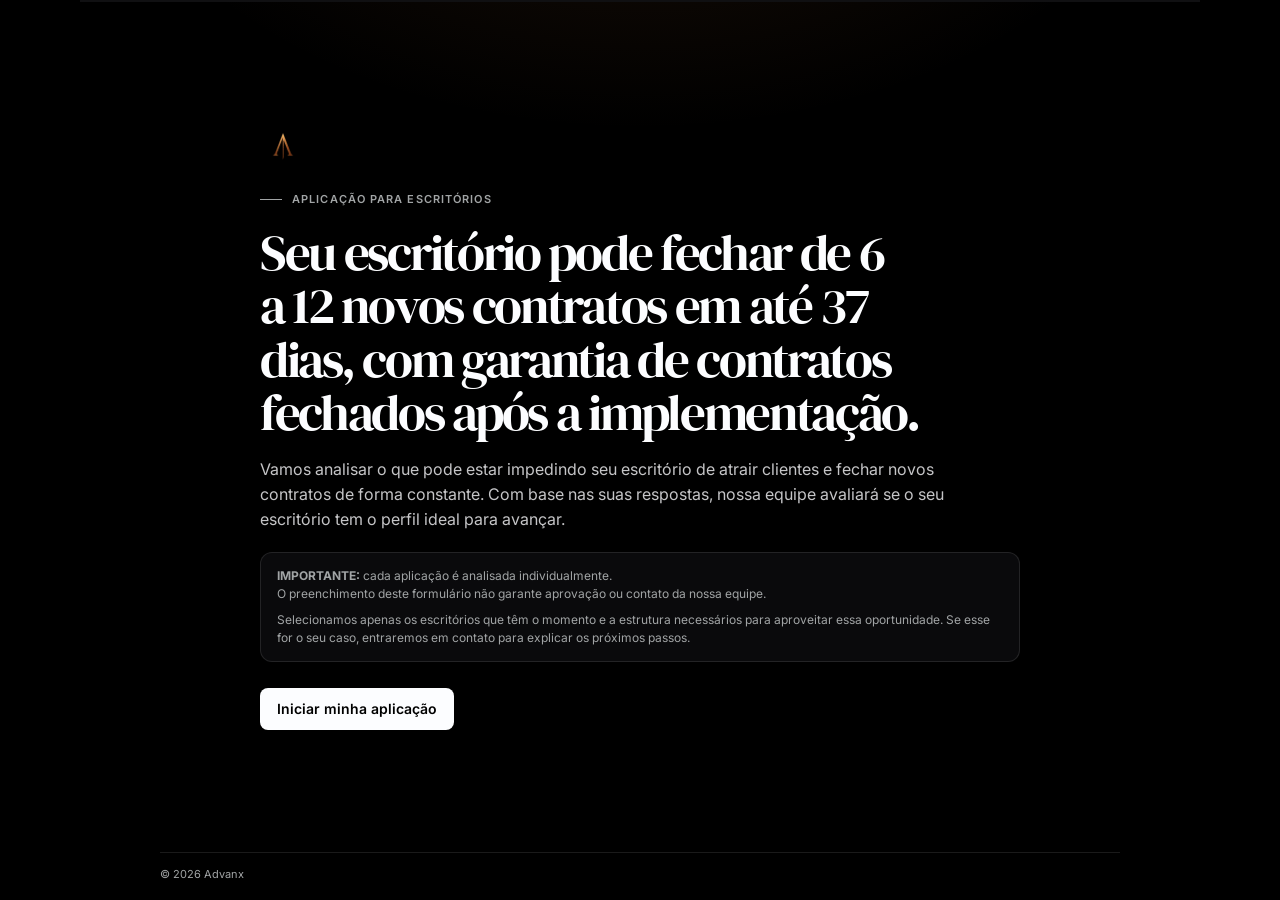
==== commit bf141908: "Restaura oferta e ajusta confirmação da agenda" ====
--- a/6-a-12-em-37d/index.html
+++ b/6-a-12-em-37d/index.html
@@ -11,7 +11,7 @@
   <script defer src="/assets/tracking.js"></script>
   <style>
     :root{--canvas:#000;--surface:#0a0a0c;--surface-elevated:#101012;--surface-deep:#06060a;--ink:#fcfdff;--body:rgba(252,253,255,.78);--mute:#a1a4a5;--hairline:rgba(255,255,255,.10);--hairline-strong:rgba(255,255,255,.22);--focus:rgba(252,253,255,.22);--error:#ff667e;--font-ui:Inter,ui-sans-serif,system-ui,-apple-system,BlinkMacSystemFont,"Segoe UI",sans-serif;--font-display:"DM Serif Display",Georgia,serif}
-    *{box-sizing:border-box}html{background:var(--canvas);scroll-behavior:smooth}body{margin:0;height:100svh;height:100dvh;background:radial-gradient(780px 500px at 50% -220px,rgba(181,106,50,.16),transparent 70%),var(--canvas);color:var(--ink);font-family:var(--font-ui);overflow:hidden;-webkit-user-select:none;user-select:none}button,input{font:inherit}button{touch-action:manipulation}a{color:inherit}[hidden]{display:none!important}.shell{height:100%;display:grid;grid-template-rows:auto minmax(0,1fr) auto;overflow:hidden}.topbar{width:min(1120px,calc(100% - 48px));margin:0 auto;padding:20px 0 14px;display:flex;align-items:center;justify-content:space-between;gap:24px;border-bottom:1px solid var(--hairline)}.brand{display:inline-flex;align-items:center;text-decoration:none}.brand img{display:block;width:auto;height:32px;object-fit:contain}.privacy-note{display:flex;align-items:center;gap:8px;color:var(--mute);font-size:13px;font-weight:500}.privacy-note svg{width:16px;height:16px;color:var(--ink)}.progress-track{width:min(1120px,calc(100% - 48px));height:2px;margin:0 auto;background:var(--surface-elevated);overflow:hidden}.progress-bar{height:100%;width:0;background:var(--ink);transition:width .28s ease}main{width:min(960px,calc(100% - 40px));min-height:0;margin:0 auto;padding:28px 0;display:grid;align-items:center;overflow-x:hidden;overflow-y:auto;overscroll-behavior-y:none}.stage{display:none;width:100%}.stage.active{display:block}.hero{display:block;width:min(760px,100%);margin:0 auto;padding:18px 0}.intro-brand{display:flex;align-items:center;margin-bottom:22px}.intro-brand img{display:block;width:46px;height:46px;object-fit:contain;border:0;border-radius:0}.eyebrow{display:flex;align-items:center;gap:10px;margin:0 0 20px;color:var(--mute);font-size:11px;font-weight:600;letter-spacing:.1em;text-transform:uppercase}.eyebrow:before{content:"";width:22px;height:1px;background:var(--mute)}h1,h2,h3,p{margin-top:0}h1,h2{letter-spacing:-.045em;text-wrap:balance}h1{font-family:var(--font-display);font-size:clamp(38px,4vw,54px);font-weight:400;line-height:1.04;margin-bottom:18px;max-width:820px}h2{font-family:var(--font-display);font-size:clamp(31px,4vw,52px);font-weight:400;line-height:1.05;margin-bottom:12px;max-width:760px}.lead{font-size:16px;line-height:1.55;color:var(--body);max-width:690px;margin-bottom:0}.hero .btn{margin-top:26px}.hero-aside{margin-top:20px;padding:14px 16px;border:1px solid var(--hairline);border-radius:12px;background:var(--surface)}.hero-aside h3{display:none}.hero-aside p{font-size:12px;line-height:1.5;color:var(--mute);margin-bottom:8px}.hero-aside p:last-child{margin:0}.content{width:min(820px,100%);margin:0 auto}.content.wide{width:min(980px,100%)}.surface{background:transparent;border:0;border-radius:0;padding:clamp(18px,2.5vw,30px) 0}.question-head{margin-bottom:22px}.helper{color:var(--body);font-size:15px;line-height:1.5;margin:0;max-width:700px}.form-grid{display:grid;gap:18px}.field{position:relative}.field label{display:block;font-size:13px;font-weight:600;margin-bottom:8px;color:var(--body)}.field input{width:100%;height:48px;border:1px solid var(--hairline-strong);border-radius:8px;background:var(--surface);padding:0 14px;color:var(--ink);font-size:16px;transition:border-color .16s,box-shadow .16s;-webkit-user-select:text;user-select:text}.field input:hover{border-color:var(--body)}.field input:focus{border-color:var(--ink);box-shadow:0 0 0 3px var(--focus);outline:0}.field input::placeholder{color:var(--mute)}.field.invalid input{border-color:var(--error)}.error{display:none;color:var(--error);font-size:13px;font-weight:600;margin-top:7px}.field.invalid .error{display:block}.email-suggestions{position:absolute;z-index:20;left:0;right:0;top:100%;margin-top:6px;background:var(--surface-elevated);border:1px solid var(--hairline-strong);border-radius:8px;padding:6px}.suggestion-hint{padding:8px 10px 6px;color:var(--mute);font-size:12px}.email-option{width:100%;min-height:42px;padding:9px 10px;border:0;border-radius:6px;background:transparent;text-align:left;color:var(--ink);cursor:pointer}.email-option:hover,.email-option[aria-selected="true"]{background:var(--surface-deep)}.options{display:grid;grid-template-columns:repeat(2,minmax(0,1fr));gap:10px}.options.areas{grid-template-columns:repeat(2,minmax(0,1fr))}.option{min-height:50px;border:1px solid var(--hairline-strong);border-radius:8px;background:var(--surface);padding:10px 12px;text-align:left;font-size:14px;font-weight:500;color:var(--body);cursor:pointer;display:flex;align-items:center;justify-content:space-between;gap:10px;transition:border-color .12s,background .12s,color .12s}.option:hover{border-color:var(--ink)}.option.selected{border-color:var(--ink);background:var(--surface-elevated);color:var(--ink)}.choice-mark{width:20px;height:20px;border:1px solid var(--hairline-strong);border-radius:5px;display:grid;place-items:center;color:transparent;flex:0 0 auto;font-size:12px}.option.selected .choice-mark{border-color:var(--ink);background:var(--ink);color:#000}.selection-count{min-height:22px;margin:14px 0 0;color:var(--mute);font-size:13px;font-weight:600}.actions{display:flex;align-items:center;gap:12px;margin-top:24px}.btn{border:1px solid transparent;border-radius:8px;min-height:42px;padding:10px 16px;font-size:14px;font-weight:600;cursor:pointer;display:inline-flex;align-items:center;justify-content:center;gap:8px;transition:background .12s,border-color .12s,color .12s}.btn:focus-visible,.option:focus-visible,.date-option:focus-visible,.slot:focus-visible,.edit-link:focus-visible{outline:3px solid var(--focus);outline-offset:2px}.btn-primary{background:var(--ink);color:#000}.btn-primary:hover{background:#e9eaec}.btn-secondary{background:var(--surface-elevated);border-color:var(--hairline-strong);color:var(--ink)}.btn-secondary:hover{border-color:var(--ink)}.btn-ghost{min-height:40px;padding:8px 4px;background:transparent;color:var(--mute);border:0;font-size:12px;font-weight:500}.btn-ghost:hover{color:var(--ink);background:transparent}.btn[disabled]{opacity:.48;cursor:not-allowed}.status{min-height:22px;margin:14px 0 0;color:var(--mute);font-size:14px;font-weight:600}.status.error-text{color:var(--error)}.review-groups{margin-top:28px;border-top:1px solid var(--hairline)}.review-group{padding:24px 0;border-bottom:1px solid var(--hairline)}.review-group-head{display:flex;justify-content:space-between;gap:16px;align-items:center;margin-bottom:14px}.review-group h3{font-size:13px;letter-spacing:.08em;text-transform:uppercase;margin:0;color:var(--mute)}.review-row{display:grid;grid-template-columns:150px minmax(0,1fr) auto;gap:16px;align-items:start;padding:9px 0}.review-label{font-size:13px;font-weight:600;color:var(--mute)}.review-value{font-size:15px;line-height:1.5;overflow-wrap:anywhere}.edit-link{border:0;background:transparent;color:var(--ink);font-size:13px;font-weight:600;text-decoration:underline;text-underline-offset:3px;cursor:pointer;padding:4px}.schedule-layout{display:grid;grid-template-columns:minmax(260px,.72fr) minmax(320px,1fr);gap:16px;margin-top:18px}.calendar-panel,.slots-panel{border:1px solid var(--hairline);border-radius:12px;background:var(--surface);padding:20px}.available-dates{display:grid;gap:8px}.date-option{width:100%;min-height:50px;border:1px solid var(--hairline-strong);border-radius:8px;background:var(--surface);padding:10px 12px;text-align:left;color:var(--ink);font-size:14px;font-weight:600;cursor:pointer}.date-option:hover{border-color:var(--ink)}.date-option.selected{background:var(--ink);border-color:var(--ink);color:#000}.slots-panel h3{font-size:17px;margin-bottom:5px}.slots-helper{color:var(--mute);font-size:13px;line-height:1.45;margin-bottom:14px}.lead-identity{display:grid;gap:7px;padding:12px;margin:0 0 14px;background:var(--surface-deep);border:1px solid var(--hairline);border-radius:8px}.lead-identity p{margin:0;font-size:12px;line-height:1.4;color:var(--mute)}.lead-identity strong{color:var(--ink);font-weight:600}.slots{display:grid;grid-template-columns:repeat(3,minmax(0,1fr));gap:7px}.slot{min-height:42px;border:1px solid var(--hairline-strong);border-radius:7px;background:var(--surface);color:var(--ink);font-size:13px;font-weight:600;cursor:pointer}.slot:hover{border-color:var(--ink)}.slot.selected{background:var(--ink);border-color:var(--ink);color:#000}.calendar-state{min-height:24px;margin-top:16px;color:var(--mute);font-size:13px}.empty{padding:24px 0;color:var(--mute);font-size:14px;line-height:1.6}.booking-summary{margin-top:18px;padding:14px;border-left:2px solid var(--ink);background:var(--surface-elevated);font-size:14px;font-weight:600;line-height:1.5}.success{text-align:center;width:min(720px,100%);margin:0 auto}.success-mark{width:62px;height:62px;margin:0 auto 24px;border-radius:12px;background:var(--ink);color:#000;display:grid;place-items:center;font-size:28px}.success-card{margin:28px auto 0;border:1px solid var(--hairline);border-radius:12px;background:var(--surface);padding:24px;text-align:left}.success-card strong{display:block;font-size:17px;margin-bottom:6px}.success-card p{color:var(--mute);line-height:1.6;margin-bottom:20px}.success-card .btn{width:100%}footer{width:min(960px,calc(100% - 40px));margin:0 auto;padding:14px 0 18px;border-top:1px solid var(--hairline);color:var(--mute);font-size:11px;line-height:1.4}.sr-only{position:absolute;width:1px;height:1px;padding:0;margin:-1px;overflow:hidden;clip:rect(0,0,0,0);white-space:nowrap;border:0}@media(max-width:900px){.schedule-layout{grid-template-columns:1fr}.content.wide{width:min(760px,100%)}}@media(max-width:600px){.progress-track{width:100%}main,footer{width:calc(100% - 48px)}main{padding:6px 0}.stage.active:not([data-step="2"]):not([data-step="6"]):not([data-step="7"]){transform:translateY(-4svh)}.stage.active[data-step="2"]{transform:none}.stage.active[data-step="0"]{transform:none!important}.hero{padding:4px 0}.intro-brand{margin-bottom:8px}.intro-brand img{width:40px;height:40px}.eyebrow{margin-bottom:10px;font-size:10px}.eyebrow:before{width:18px}h1{max-width:360px;font-size:clamp(26px,7vw,34px);line-height:1.04;margin:0 auto 12px}h2{font-size:28px;line-height:1.07}.lead{font-size:14px;line-height:1.46}.hero-aside{margin-top:12px;padding:12px}.hero-aside p{font-size:12px;line-height:1.42}.hero .btn{margin-top:14px}.surface{padding:10px 0}.question-head{margin-bottom:14px}.options,.options.areas{grid-template-columns:1fr;gap:6px}.option{min-height:42px;padding:8px 10px;font-size:13px}.choice-mark{width:18px;height:18px}.selection-count,.status{margin-top:8px}.actions{margin-top:12px;padding:0;background:transparent;border:0}.actions .btn-primary,.actions .btn-secondary{flex:1}.schedule-layout{grid-template-columns:1fr;gap:10px;margin-top:12px}.calendar-panel,.slots-panel{padding:12px}.date-option{min-height:44px;padding:8px 10px;font-size:13px}.slots{grid-template-columns:repeat(3,1fr)}footer{padding:8px 0 10px}.keyboard{display:none}}@media(max-width:600px) and (min-height:720px){.stage.active:not([data-step="2"]):not([data-step="6"]):not([data-step="7"]){transform:translateY(-8svh)}}@media(max-width:350px){.slots{grid-template-columns:repeat(2,1fr)}h1{font-size:25px}}@media(prefers-reduced-motion:reduce){*{scroll-behavior:auto!important;animation-duration:.01ms!important;transition-duration:.01ms!important}}
+    *{box-sizing:border-box}html{background:var(--canvas);scroll-behavior:smooth}body{margin:0;height:100svh;height:100dvh;background:radial-gradient(780px 500px at 50% -220px,rgba(181,106,50,.16),transparent 70%),var(--canvas);color:var(--ink);font-family:var(--font-ui);overflow:hidden;-webkit-user-select:none;user-select:none}button,input{font:inherit}button{touch-action:manipulation}a{color:inherit}[hidden]{display:none!important}.shell{height:100%;display:grid;grid-template-rows:auto minmax(0,1fr) auto;overflow:hidden}.topbar{width:min(1120px,calc(100% - 48px));margin:0 auto;padding:20px 0 14px;display:flex;align-items:center;justify-content:space-between;gap:24px;border-bottom:1px solid var(--hairline)}.brand{display:inline-flex;align-items:center;text-decoration:none}.brand img{display:block;width:auto;height:32px;object-fit:contain}.privacy-note{display:flex;align-items:center;gap:8px;color:var(--mute);font-size:13px;font-weight:500}.privacy-note svg{width:16px;height:16px;color:var(--ink)}.progress-track{width:min(1120px,calc(100% - 48px));height:2px;margin:0 auto;background:var(--surface-elevated);overflow:hidden}.progress-bar{height:100%;width:0;background:var(--ink);transition:width .28s ease}main{width:min(960px,calc(100% - 40px));min-height:0;margin:0 auto;padding:28px 0;display:grid;align-items:center;overflow-x:hidden;overflow-y:auto;overscroll-behavior-y:none}.stage{display:none;width:100%}.stage.active{display:block}.hero{display:block;width:min(760px,100%);margin:0 auto;padding:18px 0}.intro-brand{display:flex;align-items:center;margin-bottom:22px}.intro-brand img{display:block;width:46px;height:46px;object-fit:contain;border:0;border-radius:0}.eyebrow{display:flex;align-items:center;gap:10px;margin:0 0 20px;color:var(--mute);font-size:11px;font-weight:600;letter-spacing:.1em;text-transform:uppercase}.eyebrow:before{content:"";width:22px;height:1px;background:var(--mute)}h1,h2,h3,p{margin-top:0}h1,h2{letter-spacing:-.045em;text-wrap:balance}h1{font-family:var(--font-display);font-size:clamp(38px,4vw,54px);font-weight:400;line-height:1.04;margin-bottom:18px;max-width:820px}h2{font-family:var(--font-display);font-size:clamp(31px,4vw,52px);font-weight:400;line-height:1.05;margin-bottom:12px;max-width:760px}.lead{font-size:16px;line-height:1.55;color:var(--body);max-width:690px;margin-bottom:0}.hero .btn{margin-top:26px}.hero-aside{margin-top:20px;padding:14px 16px;border:1px solid var(--hairline);border-radius:12px;background:var(--surface)}.hero-aside h3{display:none}.hero-aside p{font-size:12px;line-height:1.5;color:var(--mute);margin-bottom:8px}.hero-aside p:last-child{margin:0}.content{width:min(820px,100%);margin:0 auto}.content.wide{width:min(980px,100%)}.surface{background:transparent;border:0;border-radius:0;padding:clamp(18px,2.5vw,30px) 0}.question-head{margin-bottom:22px}.helper{color:var(--body);font-size:15px;line-height:1.5;margin:0;max-width:700px}.form-grid{display:grid;gap:18px}.field{position:relative}.field label{display:block;font-size:13px;font-weight:600;margin-bottom:8px;color:var(--body)}.field input{width:100%;height:48px;border:1px solid var(--hairline-strong);border-radius:8px;background:var(--surface);padding:0 14px;color:var(--ink);font-size:16px;transition:border-color .16s,box-shadow .16s;-webkit-user-select:text;user-select:text}.field input:hover{border-color:var(--body)}.field input:focus{border-color:var(--ink);box-shadow:0 0 0 3px var(--focus);outline:0}.field input::placeholder{color:var(--mute)}.field.invalid input{border-color:var(--error)}.error{display:none;color:var(--error);font-size:13px;font-weight:600;margin-top:7px}.field.invalid .error{display:block}.email-suggestions{position:absolute;z-index:20;left:0;right:0;top:100%;margin-top:6px;background:var(--surface-elevated);border:1px solid var(--hairline-strong);border-radius:8px;padding:6px}.suggestion-hint{padding:8px 10px 6px;color:var(--mute);font-size:12px}.email-option{width:100%;min-height:42px;padding:9px 10px;border:0;border-radius:6px;background:transparent;text-align:left;color:var(--ink);cursor:pointer}.email-option:hover,.email-option[aria-selected="true"]{background:var(--surface-deep)}.options{display:grid;grid-template-columns:repeat(2,minmax(0,1fr));gap:10px}.options.areas{grid-template-columns:repeat(2,minmax(0,1fr))}.option{min-height:50px;border:1px solid var(--hairline-strong);border-radius:8px;background:var(--surface);padding:10px 12px;text-align:left;font-size:14px;font-weight:500;color:var(--body);cursor:pointer;display:flex;align-items:center;justify-content:space-between;gap:10px;transition:border-color .12s,background .12s,color .12s}.option:hover{border-color:var(--ink)}.option.selected{border-color:var(--ink);background:var(--surface-elevated);color:var(--ink)}.choice-mark{width:20px;height:20px;border:1px solid var(--hairline-strong);border-radius:5px;display:grid;place-items:center;color:transparent;flex:0 0 auto;font-size:12px}.option.selected .choice-mark{border-color:var(--ink);background:var(--ink);color:#000}.selection-count{min-height:22px;margin:14px 0 0;color:var(--mute);font-size:13px;font-weight:600}.actions{display:flex;align-items:center;gap:12px;margin-top:24px}.btn{border:1px solid transparent;border-radius:8px;min-height:42px;padding:10px 16px;font-size:14px;font-weight:600;cursor:pointer;display:inline-flex;align-items:center;justify-content:center;gap:8px;transition:background .12s,border-color .12s,color .12s}.btn:focus-visible,.option:focus-visible,.date-option:focus-visible,.slot:focus-visible,.edit-link:focus-visible{outline:3px solid var(--focus);outline-offset:2px}.btn-primary{background:var(--ink);color:#000}.btn-primary:hover{background:#e9eaec}.btn-secondary{background:var(--surface-elevated);border-color:var(--hairline-strong);color:var(--ink)}.btn-secondary:hover{border-color:var(--ink)}.btn-ghost{min-height:40px;padding:8px 4px;background:transparent;color:var(--mute);border:0;font-size:12px;font-weight:500}.btn-ghost:hover{color:var(--ink);background:transparent}.btn[disabled]{opacity:.48;cursor:not-allowed}.status{min-height:22px;margin:14px 0 0;color:var(--mute);font-size:14px;font-weight:600}.status.error-text{color:var(--error)}.review-groups{margin-top:28px;border-top:1px solid var(--hairline)}.review-group{padding:24px 0;border-bottom:1px solid var(--hairline)}.review-group-head{display:flex;justify-content:space-between;gap:16px;align-items:center;margin-bottom:14px}.review-group h3{font-size:13px;letter-spacing:.08em;text-transform:uppercase;margin:0;color:var(--mute)}.review-row{display:grid;grid-template-columns:150px minmax(0,1fr) auto;gap:16px;align-items:start;padding:9px 0}.review-label{font-size:13px;font-weight:600;color:var(--mute)}.review-value{font-size:15px;line-height:1.5;overflow-wrap:anywhere}.edit-link{border:0;background:transparent;color:var(--ink);font-size:13px;font-weight:600;text-decoration:underline;text-underline-offset:3px;cursor:pointer;padding:4px}.schedule-layout{display:grid;grid-template-columns:minmax(260px,.72fr) minmax(320px,1fr);gap:16px;margin-top:18px}.calendar-panel,.slots-panel{border:1px solid var(--hairline);border-radius:12px;background:var(--surface);padding:20px}.available-dates{display:grid;gap:8px}.date-option{width:100%;min-height:50px;border:1px solid var(--hairline-strong);border-radius:8px;background:var(--surface);padding:10px 12px;text-align:left;color:var(--ink);font-size:14px;font-weight:600;cursor:pointer}.date-option:hover{border-color:var(--ink)}.date-option.selected{background:var(--ink);border-color:var(--ink);color:#000}.slots-panel h3{font-size:17px;margin-bottom:5px}.slots-helper{color:var(--mute);font-size:13px;line-height:1.45;margin-bottom:14px}.lead-identity{display:grid;gap:7px;padding:12px;margin:0 0 14px;background:var(--surface-deep);border:1px solid var(--hairline);border-radius:8px}.lead-identity p{margin:0;font-size:12px;line-height:1.4;color:var(--mute)}.lead-identity strong{color:var(--ink);font-weight:600}.slots{display:grid;grid-template-columns:repeat(3,minmax(0,1fr));gap:7px}.slot{min-height:42px;border:1px solid var(--hairline-strong);border-radius:7px;background:var(--surface);color:var(--ink);font-size:13px;font-weight:600;cursor:pointer}.slot:hover{border-color:var(--ink)}.slot.selected{background:var(--ink);border-color:var(--ink);color:#000}.calendar-state{min-height:24px;margin-top:16px;color:var(--mute);font-size:13px}.empty{padding:24px 0;color:var(--mute);font-size:14px;line-height:1.6}.booking-summary{margin-top:18px;padding:14px;border-left:2px solid var(--ink);background:var(--surface-elevated);font-size:14px;font-weight:600;line-height:1.5}.success{text-align:center;width:min(720px,100%);margin:0 auto}.success-logo{width:62px;height:62px;margin:0 auto 24px;display:grid;place-items:center}.success-logo img{display:block;width:56px;height:56px;object-fit:contain}.success-card{margin:28px auto 0;border:1px solid var(--hairline);border-radius:12px;background:var(--surface);padding:24px;text-align:left}.success-card strong{display:block;font-size:17px;margin-bottom:6px}.success-card p{color:var(--mute);line-height:1.6;margin-bottom:20px}.success-card .btn{width:100%}footer{width:min(960px,calc(100% - 40px));margin:0 auto;padding:14px 0 18px;border-top:1px solid var(--hairline);color:var(--mute);font-size:11px;line-height:1.4}.sr-only{position:absolute;width:1px;height:1px;padding:0;margin:-1px;overflow:hidden;clip:rect(0,0,0,0);white-space:nowrap;border:0}@media(max-width:900px){.schedule-layout{grid-template-columns:1fr}.content.wide{width:min(760px,100%)}}@media(max-width:600px){.progress-track{width:100%}main,footer{width:calc(100% - 48px)}main{padding:6px 0}.stage.active:not([data-step="2"]):not([data-step="6"]):not([data-step="7"]){transform:translateY(-4svh)}.stage.active[data-step="2"]{transform:none}.stage.active[data-step="0"]{transform:none!important}.hero{padding:4px 0}.intro-brand{margin-bottom:8px}.intro-brand img{width:40px;height:40px}.eyebrow{margin-bottom:10px;font-size:10px}.eyebrow:before{width:18px}h1{max-width:360px;font-size:clamp(26px,7vw,34px);line-height:1.04;margin:0 auto 12px}h2{font-size:28px;line-height:1.07}.lead{font-size:14px;line-height:1.46}.hero-aside{margin-top:12px;padding:12px}.hero-aside p{font-size:12px;line-height:1.42}.hero .btn{margin-top:14px}.surface{padding:10px 0}.question-head{margin-bottom:14px}.options,.options.areas{grid-template-columns:1fr;gap:6px}.option{min-height:42px;padding:8px 10px;font-size:13px}.choice-mark{width:18px;height:18px}.selection-count,.status{margin-top:8px}.actions{margin-top:12px;padding:0;background:transparent;border:0}.actions .btn-primary,.actions .btn-secondary{flex:1}.schedule-layout{grid-template-columns:1fr;gap:10px;margin-top:12px}.calendar-panel,.slots-panel{padding:12px}.date-option{min-height:44px;padding:8px 10px;font-size:13px}.slots{grid-template-columns:repeat(3,1fr)}footer{padding:8px 0 10px}.keyboard{display:none}}@media(max-width:600px) and (min-height:720px){.stage.active:not([data-step="2"]):not([data-step="6"]):not([data-step="7"]){transform:translateY(-8svh)}}@media(max-width:350px){.slots{grid-template-columns:repeat(2,1fr)}h1{font-size:25px}}@media(prefers-reduced-motion:reduce){*{scroll-behavior:auto!important;animation-duration:.01ms!important;transition-duration:.01ms!important}}
   </style>
   <link rel="icon" type="image/png" href="https://res.cloudinary.com/dmf4bqbdd/image/upload/v1784400742/Logo_Advanx_IA_Transparante_v3_kgirrz.png">
 </head>
@@ -28,7 +28,7 @@
         <div class="hero">
           <div class="intro-brand"><img src="logo-advanx-96.webp" width="48" height="48" alt="Advanx" fetchpriority="high" decoding="async"></div>
           <div class="eyebrow">Aplicação para escritórios</div>
-          <h1 id="hero-title">Seu escritório pode fechar de 6 a 12 novos contratos por mês com mais previsibilidade e sem depender de achismos.</h1>
+          <h1 id="hero-title">Seu escritório pode fechar de 6 a 12 novos contratos em até 37 dias, com garantia de contratos fechados após a implementação.</h1>
           <p class="lead">Vamos analisar o que pode estar impedindo seu escritório de atrair clientes e fechar novos contratos de forma constante. Com base nas suas respostas, nossa equipe avaliará se o seu escritório tem o perfil ideal para avançar.</p>
           <aside class="hero-aside" aria-label="Informação importante">
             <p><strong>IMPORTANTE:</strong> cada aplicação é analisada individualmente.<br>O preenchimento deste formulário não garante aprovação ou contato da nossa equipe.</p>
@@ -83,7 +83,7 @@
         </div>
       </section>
 
-      <section class="stage success" data-step="7" aria-labelledby="success-title"><div class="success-mark" aria-hidden="true">✓</div><div class="eyebrow" style="justify-content:center">Agendamento confirmado</div><h2 id="success-title">Sua conversa com a Advanx está agendada.</h2><p class="lead" style="margin-inline:auto">Enviaremos as informações da conversa para o email informado.</p><div class="success-card"><strong id="finalDate"></strong><p id="finalEmail"></p><a class="btn btn-secondary" id="whatsappBtn" target="_blank" rel="noopener" href="https://wa.me/5571981897865">Falar com a equipe no WhatsApp</a></div></section>
+      <section class="stage success" data-step="7" aria-labelledby="success-title"><div class="success-logo"><img src="logo-advanx-96.webp" width="56" height="56" alt="Advanx"></div><div class="eyebrow" style="justify-content:center">Agendamento confirmado</div><h2 id="success-title">Sua conversa com a Advanx está quase confirmada.</h2><p class="lead" style="margin-inline:auto">Enviaremos as informações da conversa para o email informado.</p><div class="success-card"><strong id="finalDate"></strong><p id="finalEmail"></p><a class="btn btn-secondary" id="whatsappBtn" target="_blank" rel="noopener" href="https://wa.me/5571981897865">Confirmar meu agendamento</a></div></section>
     </main>
     <footer>© 2026 Advanx</footer>
   </div>
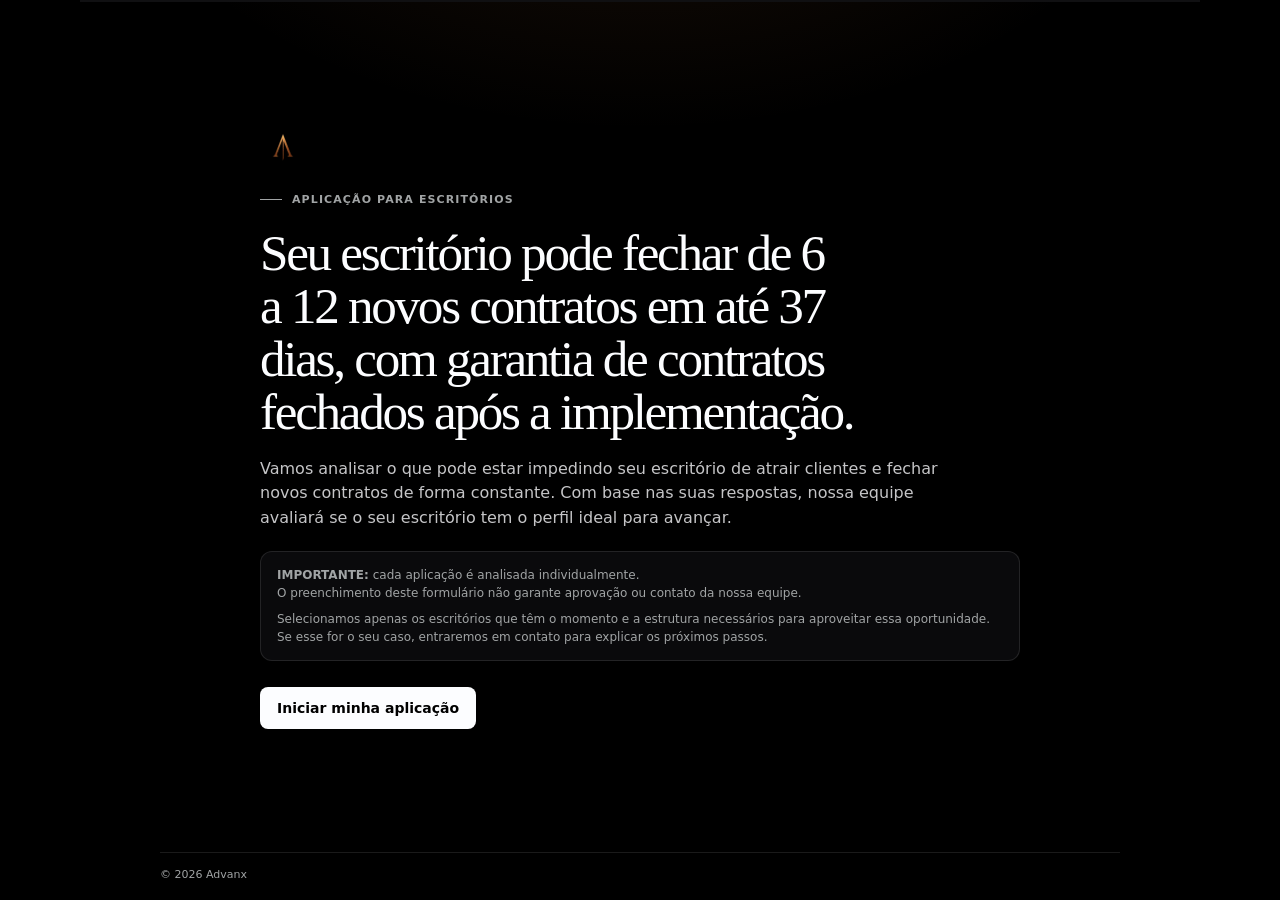
==== commit 7a3fc2c9: "Otimiza metadados e carregamento inicial da aplicação" ====
--- a/6-a-12-em-37d/index.html
+++ b/6-a-12-em-37d/index.html
@@ -4,11 +4,11 @@
   <meta charset="utf-8">
   <meta name="viewport" content="width=device-width, initial-scale=1, viewport-fit=cover">
   <meta name="theme-color" content="#000000">
-  <link rel="preconnect" href="https://fonts.googleapis.com">
-  <link rel="preconnect" href="https://fonts.gstatic.com" crossorigin>
-  <link href="https://fonts.googleapis.com/css2?family=DM+Serif+Display:ital@0;1&family=Inter:wght@400;500;600;700&display=swap" rel="stylesheet">
+  <title>Aplicação para escritórios | 6 a 12 novos contratos em até 37 dias | Advanx</title>
+  <meta name="description" content="Aplique para a avaliação da Advanx: estrutura para fechar de 6 a 12 novos contratos em até 37 dias, com garantia de contratos fechados após a implementação.">
+  <link rel="canonical" href="https://form.advanx.com.br/6-a-12-em-37d/">
   <script defer src="/assets/form-db.js"></script>
-  <script defer src="/assets/tracking.js"></script>
+  <script defer src="tracking.js"></script>
   <style>
     :root{--canvas:#000;--surface:#0a0a0c;--surface-elevated:#101012;--surface-deep:#06060a;--ink:#fcfdff;--body:rgba(252,253,255,.78);--mute:#a1a4a5;--hairline:rgba(255,255,255,.10);--hairline-strong:rgba(255,255,255,.22);--focus:rgba(252,253,255,.22);--error:#ff667e;--font-ui:Inter,ui-sans-serif,system-ui,-apple-system,BlinkMacSystemFont,"Segoe UI",sans-serif;--font-display:"DM Serif Display",Georgia,serif}
     *{box-sizing:border-box}html{background:var(--canvas);scroll-behavior:smooth}body{margin:0;height:100svh;height:100dvh;background:radial-gradient(780px 500px at 50% -220px,rgba(181,106,50,.16),transparent 70%),var(--canvas);color:var(--ink);font-family:var(--font-ui);overflow:hidden;-webkit-user-select:none;user-select:none}button,input{font:inherit}button{touch-action:manipulation}a{color:inherit}[hidden]{display:none!important}.shell{height:100%;display:grid;grid-template-rows:auto minmax(0,1fr) auto;overflow:hidden}.topbar{width:min(1120px,calc(100% - 48px));margin:0 auto;padding:20px 0 14px;display:flex;align-items:center;justify-content:space-between;gap:24px;border-bottom:1px solid var(--hairline)}.brand{display:inline-flex;align-items:center;text-decoration:none}.brand img{display:block;width:auto;height:32px;object-fit:contain}.privacy-note{display:flex;align-items:center;gap:8px;color:var(--mute);font-size:13px;font-weight:500}.privacy-note svg{width:16px;height:16px;color:var(--ink)}.progress-track{width:min(1120px,calc(100% - 48px));height:2px;margin:0 auto;background:var(--surface-elevated);overflow:hidden}.progress-bar{height:100%;width:0;background:var(--ink);transition:width .28s ease}main{width:min(960px,calc(100% - 40px));min-height:0;margin:0 auto;padding:28px 0;display:grid;align-items:center;overflow-x:hidden;overflow-y:auto;overscroll-behavior-y:none}.stage{display:none;width:100%}.stage.active{display:block}.hero{display:block;width:min(760px,100%);margin:0 auto;padding:18px 0}.intro-brand{display:flex;align-items:center;margin-bottom:22px}.intro-brand img{display:block;width:46px;height:46px;object-fit:contain;border:0;border-radius:0}.eyebrow{display:flex;align-items:center;gap:10px;margin:0 0 20px;color:var(--mute);font-size:11px;font-weight:600;letter-spacing:.1em;text-transform:uppercase}.eyebrow:before{content:"";width:22px;height:1px;background:var(--mute)}h1,h2,h3,p{margin-top:0}h1,h2{letter-spacing:-.045em;text-wrap:balance}h1{font-family:var(--font-display);font-size:clamp(38px,4vw,54px);font-weight:400;line-height:1.04;margin-bottom:18px;max-width:820px}h2{font-family:var(--font-display);font-size:clamp(31px,4vw,52px);font-weight:400;line-height:1.05;margin-bottom:12px;max-width:760px}.lead{font-size:16px;line-height:1.55;color:var(--body);max-width:690px;margin-bottom:0}.hero .btn{margin-top:26px}.hero-aside{margin-top:20px;padding:14px 16px;border:1px solid var(--hairline);border-radius:12px;background:var(--surface)}.hero-aside h3{display:none}.hero-aside p{font-size:12px;line-height:1.5;color:var(--mute);margin-bottom:8px}.hero-aside p:last-child{margin:0}.content{width:min(820px,100%);margin:0 auto}.content.wide{width:min(980px,100%)}.surface{background:transparent;border:0;border-radius:0;padding:clamp(18px,2.5vw,30px) 0}.question-head{margin-bottom:22px}.helper{color:var(--body);font-size:15px;line-height:1.5;margin:0;max-width:700px}.form-grid{display:grid;gap:18px}.field{position:relative}.field label{display:block;font-size:13px;font-weight:600;margin-bottom:8px;color:var(--body)}.field input{width:100%;height:48px;border:1px solid var(--hairline-strong);border-radius:8px;background:var(--surface);padding:0 14px;color:var(--ink);font-size:16px;transition:border-color .16s,box-shadow .16s;-webkit-user-select:text;user-select:text}.field input:hover{border-color:var(--body)}.field input:focus{border-color:var(--ink);box-shadow:0 0 0 3px var(--focus);outline:0}.field input::placeholder{color:var(--mute)}.field.invalid input{border-color:var(--error)}.error{display:none;color:var(--error);font-size:13px;font-weight:600;margin-top:7px}.field.invalid .error{display:block}.email-suggestions{position:absolute;z-index:20;left:0;right:0;top:100%;margin-top:6px;background:var(--surface-elevated);border:1px solid var(--hairline-strong);border-radius:8px;padding:6px}.suggestion-hint{padding:8px 10px 6px;color:var(--mute);font-size:12px}.email-option{width:100%;min-height:42px;padding:9px 10px;border:0;border-radius:6px;background:transparent;text-align:left;color:var(--ink);cursor:pointer}.email-option:hover,.email-option[aria-selected="true"]{background:var(--surface-deep)}.options{display:grid;grid-template-columns:repeat(2,minmax(0,1fr));gap:10px}.options.areas{grid-template-columns:repeat(2,minmax(0,1fr))}.option{min-height:50px;border:1px solid var(--hairline-strong);border-radius:8px;background:var(--surface);padding:10px 12px;text-align:left;font-size:14px;font-weight:500;color:var(--body);cursor:pointer;display:flex;align-items:center;justify-content:space-between;gap:10px;transition:border-color .12s,background .12s,color .12s}.option:hover{border-color:var(--ink)}.option.selected{border-color:var(--ink);background:var(--surface-elevated);color:var(--ink)}.choice-mark{width:20px;height:20px;border:1px solid var(--hairline-strong);border-radius:5px;display:grid;place-items:center;color:transparent;flex:0 0 auto;font-size:12px}.option.selected .choice-mark{border-color:var(--ink);background:var(--ink);color:#000}.selection-count{min-height:22px;margin:14px 0 0;color:var(--mute);font-size:13px;font-weight:600}.actions{display:flex;align-items:center;gap:12px;margin-top:24px}.btn{border:1px solid transparent;border-radius:8px;min-height:42px;padding:10px 16px;font-size:14px;font-weight:600;cursor:pointer;display:inline-flex;align-items:center;justify-content:center;gap:8px;transition:background .12s,border-color .12s,color .12s}.btn:focus-visible,.option:focus-visible,.date-option:focus-visible,.slot:focus-visible,.edit-link:focus-visible{outline:3px solid var(--focus);outline-offset:2px}.btn-primary{background:var(--ink);color:#000}.btn-primary:hover{background:#e9eaec}.btn-secondary{background:var(--surface-elevated);border-color:var(--hairline-strong);color:var(--ink)}.btn-secondary:hover{border-color:var(--ink)}.btn-ghost{min-height:40px;padding:8px 4px;background:transparent;color:var(--mute);border:0;font-size:12px;font-weight:500}.btn-ghost:hover{color:var(--ink);background:transparent}.btn[disabled]{opacity:.48;cursor:not-allowed}.status{min-height:22px;margin:14px 0 0;color:var(--mute);font-size:14px;font-weight:600}.status.error-text{color:var(--error)}.review-groups{margin-top:28px;border-top:1px solid var(--hairline)}.review-group{padding:24px 0;border-bottom:1px solid var(--hairline)}.review-group-head{display:flex;justify-content:space-between;gap:16px;align-items:center;margin-bottom:14px}.review-group h3{font-size:13px;letter-spacing:.08em;text-transform:uppercase;margin:0;color:var(--mute)}.review-row{display:grid;grid-template-columns:150px minmax(0,1fr) auto;gap:16px;align-items:start;padding:9px 0}.review-label{font-size:13px;font-weight:600;color:var(--mute)}.review-value{font-size:15px;line-height:1.5;overflow-wrap:anywhere}.edit-link{border:0;background:transparent;color:var(--ink);font-size:13px;font-weight:600;text-decoration:underline;text-underline-offset:3px;cursor:pointer;padding:4px}.schedule-layout{display:grid;grid-template-columns:minmax(260px,.72fr) minmax(320px,1fr);gap:16px;margin-top:18px}.calendar-panel,.slots-panel{border:1px solid var(--hairline);border-radius:12px;background:var(--surface);padding:20px}.available-dates{display:grid;gap:8px}.date-option{width:100%;min-height:50px;border:1px solid var(--hairline-strong);border-radius:8px;background:var(--surface);padding:10px 12px;text-align:left;color:var(--ink);font-size:14px;font-weight:600;cursor:pointer}.date-option:hover{border-color:var(--ink)}.date-option.selected{background:var(--ink);border-color:var(--ink);color:#000}.slots-panel h3{font-size:17px;margin-bottom:5px}.slots-helper{color:var(--mute);font-size:13px;line-height:1.45;margin-bottom:14px}.lead-identity{display:grid;gap:7px;padding:12px;margin:0 0 14px;background:var(--surface-deep);border:1px solid var(--hairline);border-radius:8px}.lead-identity p{margin:0;font-size:12px;line-height:1.4;color:var(--mute)}.lead-identity strong{color:var(--ink);font-weight:600}.slots{display:grid;grid-template-columns:repeat(3,minmax(0,1fr));gap:7px}.slot{min-height:42px;border:1px solid var(--hairline-strong);border-radius:7px;background:var(--surface);color:var(--ink);font-size:13px;font-weight:600;cursor:pointer}.slot:hover{border-color:var(--ink)}.slot.selected{background:var(--ink);border-color:var(--ink);color:#000}.calendar-state{min-height:24px;margin-top:16px;color:var(--mute);font-size:13px}.empty{padding:24px 0;color:var(--mute);font-size:14px;line-height:1.6}.booking-summary{margin-top:18px;padding:14px;border-left:2px solid var(--ink);background:var(--surface-elevated);font-size:14px;font-weight:600;line-height:1.5}.success{text-align:center;width:min(720px,100%);margin:0 auto}.success-logo{width:62px;height:62px;margin:0 auto 24px;display:grid;place-items:center}.success-logo img{display:block;width:56px;height:56px;object-fit:contain}.success-card{margin:28px auto 0;border:1px solid var(--hairline);border-radius:12px;background:var(--surface);padding:24px;text-align:left}.success-card strong{display:block;font-size:17px;margin-bottom:6px}.success-card p{color:var(--mute);line-height:1.6;margin-bottom:20px}.success-card .btn{width:100%}footer{width:min(960px,calc(100% - 40px));margin:0 auto;padding:14px 0 18px;border-top:1px solid var(--hairline);color:var(--mute);font-size:11px;line-height:1.4}.sr-only{position:absolute;width:1px;height:1px;padding:0;margin:-1px;overflow:hidden;clip:rect(0,0,0,0);white-space:nowrap;border:0}@media(max-width:900px){.schedule-layout{grid-template-columns:1fr}.content.wide{width:min(760px,100%)}}@media(max-width:600px){.progress-track{width:100%}main,footer{width:calc(100% - 48px)}main{padding:6px 0}.stage.active:not([data-step="2"]):not([data-step="6"]):not([data-step="7"]){transform:translateY(-4svh)}.stage.active[data-step="2"]{transform:none}.stage.active[data-step="0"]{transform:none!important}.hero{padding:4px 0}.intro-brand{margin-bottom:8px}.intro-brand img{width:40px;height:40px}.eyebrow{margin-bottom:10px;font-size:10px}.eyebrow:before{width:18px}h1{max-width:360px;font-size:clamp(26px,7vw,34px);line-height:1.04;margin:0 auto 12px}h2{font-size:28px;line-height:1.07}.lead{font-size:14px;line-height:1.46}.hero-aside{margin-top:12px;padding:12px}.hero-aside p{font-size:12px;line-height:1.42}.hero .btn{margin-top:14px}.surface{padding:10px 0}.question-head{margin-bottom:14px}.options,.options.areas{grid-template-columns:1fr;gap:6px}.option{min-height:42px;padding:8px 10px;font-size:13px}.choice-mark{width:18px;height:18px}.selection-count,.status{margin-top:8px}.actions{margin-top:12px;padding:0;background:transparent;border:0}.actions .btn-primary,.actions .btn-secondary{flex:1}.schedule-layout{grid-template-columns:1fr;gap:10px;margin-top:12px}.calendar-panel,.slots-panel{padding:12px}.date-option{min-height:44px;padding:8px 10px;font-size:13px}.slots{grid-template-columns:repeat(3,1fr)}footer{padding:8px 0 10px}.keyboard{display:none}}@media(max-width:600px) and (min-height:720px){.stage.active:not([data-step="2"]):not([data-step="6"]):not([data-step="7"]){transform:translateY(-8svh)}}@media(max-width:350px){.slots{grid-template-columns:repeat(2,1fr)}h1{font-size:25px}}@media(prefers-reduced-motion:reduce){*{scroll-behavior:auto!important;animation-duration:.01ms!important;transition-duration:.01ms!important}}
@@ -65,7 +65,14 @@
         </div>
       </section>
 
-      <section class="stage content" data-step="4" aria-labelledby="revenue-title">
+      <section class="stage content" data-step="4" aria-labelledby="investment-budget-title">
+        <div class="surface"><div class="question-head"><h2 id="investment-budget-title">Quanto você teria hoje para investir em um método capaz de gerar dezenas de contratos mensalmente para seu escritório?</h2></div>
+          <div class="options" id="investmentBudgetOptions" role="radiogroup" aria-label="Orçamento disponível para investimento"><button class="option" type="button" data-value="Até 1 mil reais" role="radio" aria-checked="false">Até 1 mil reais <span class="choice-mark">✓</span></button><button class="option" type="button" data-value="De 1 até 3 mil reais" role="radio" aria-checked="false">De 1 até 3 mil reais <span class="choice-mark">✓</span></button><button class="option" type="button" data-value="De 3 até 5 mil reais" role="radio" aria-checked="false">De 3 até 5 mil reais <span class="choice-mark">✓</span></button><button class="option" type="button" data-value="De 5 até 10 mil reais" role="radio" aria-checked="false">De 5 até 10 mil reais <span class="choice-mark">✓</span></button><button class="option" type="button" data-value="De 10 até 20 mil reais" role="radio" aria-checked="false">De 10 até 20 mil reais <span class="choice-mark">✓</span></button><button class="option" type="button" data-value="Acima de 20 mil reais" role="radio" aria-checked="false">Acima de 20 mil reais <span class="choice-mark">✓</span></button></div>
+          <div class="status" id="investmentBudgetStatus" aria-live="polite"></div>
+        </div>
+      </section>
+
+      <section class="stage content" data-step="5" aria-labelledby="revenue-title">
         <div class="surface"><div class="question-head"><h2 id="revenue-title">Qual é o faturamento mensal aproximado?</h2><p class="helper">Uma estimativa é suficiente.</p></div>
           <div class="options" id="revenueOptions" role="radiogroup" aria-label="Faturamento mensal"><button class="option" type="button" data-value="Menos de R$ 5 mil" data-qualified="false" role="radio" aria-checked="false">Menos de R$ 5 mil <span class="choice-mark">✓</span></button><button class="option" type="button" data-value="De R$ 5 mil a menos de R$ 10 mil" data-qualified="false" role="radio" aria-checked="false">De R$ 5 mil a menos de R$ 10 mil <span class="choice-mark">✓</span></button><button class="option" type="button" data-value="De R$ 10 mil a menos de R$ 20 mil" data-qualified="true" role="radio" aria-checked="false">De R$ 10 mil a menos de R$ 20 mil <span class="choice-mark">✓</span></button><button class="option" type="button" data-value="De R$ 20 mil a menos de R$ 50 mil" data-qualified="true" role="radio" aria-checked="false">De R$ 20 mil a menos de R$ 50 mil <span class="choice-mark">✓</span></button><button class="option" type="button" data-value="De R$ 50 mil a menos de R$ 100 mil" data-qualified="true" role="radio" aria-checked="false">De R$ 50 mil a menos de R$ 100 mil <span class="choice-mark">✓</span></button><button class="option" type="button" data-value="Acima de R$ 100 mil" data-qualified="true" role="radio" aria-checked="false">Acima de R$ 100 mil <span class="choice-mark">✓</span></button></div>
           <div id="investmentQuestion" hidden><div class="question-head" style="margin-top:24px"><h3>Você consegue investir inicialmente de R$ 2.000 a R$ 3.000 mensais na sua estrutura com garantia de fechar no mínimo 6 a 12 contratos em 37 dias?</h3></div><div class="options" id="investmentOptions" role="radiogroup" aria-label="Capacidade de investimento inicial"><button class="option" type="button" data-value="Sim" role="radio" aria-checked="false"><span aria-hidden="true">✅</span> Sim <span class="choice-mark">✓</span></button><button class="option" type="button" data-value="Não" role="radio" aria-checked="false"><span aria-hidden="true">❌</span> Não <span class="choice-mark">✓</span></button></div></div>
@@ -91,7 +98,7 @@
     const API={availability:'https://n8n.advfunnel.com.br/webhook/agenda-aplicacao-previsibilidade-7f343841',booking:'https://n8n.advfunnel.com.br/webhook/agendar-aplicacao-previsibilidade-7f343841'};
     const ZONE='America/Sao_Paulo';
     const submissionId=sessionStorage.getItem('advanx_submission_id')||(crypto.randomUUID?crypto.randomUUID():`${Date.now()}-${Math.random().toString(16).slice(2)}`);
-    const state={step:0,name:'',phone:'',email:'',areas:[],team:'',revenue:'',investmentCapacity:'',qualified:false,leadId:null,selectedDate:null,selectedSlot:null,releasedDates:[],slots:[],calendarMonth:new Date(),loadRequest:0,navVersion:0,submissionId,startedAt:Date.now(),leadEventSent:sessionStorage.getItem('advanx_lead_event_id')===submissionId,bookingInProgress:false};
+    const state={step:0,name:'',phone:'',email:'',areas:[],team:'',investmentBudget:'',revenue:'',investmentCapacity:'',qualified:false,leadId:null,selectedDate:null,selectedSlot:null,releasedDates:[],slots:[],calendarMonth:new Date(),loadRequest:0,navVersion:0,submissionId,startedAt:Date.now(),leadEventSent:sessionStorage.getItem('advanx_lead_event_id')===submissionId,bookingInProgress:false};
     const stages=[...document.querySelectorAll('.stage')],progress=document.getElementById('progress'),progressWrap=document.querySelector('.progress-track');
     sessionStorage.setItem('advanx_submission_id',submissionId);
     function track(name,params={}){const eventName=name==='ViewContent'?'view_content':name==='Lead'?'generate_lead':name==='Schedule'?'schedule':String(name).toLowerCase();window.AdvanxTracking?.emit(eventName,{...params,form_id:'aplicacao-previsibilidade'});}
@@ -100,7 +107,7 @@
     function params(){const p=new URLSearchParams(location.search);return{fonte:p.get('utm_source')||p.get('source')||'direto',meio:p.get('utm_medium')||'',campanha:p.get('utm_campaign')||'',anuncio:p.get('utm_content')||'',posicionamento:p.get('placement')||'',fbclid:p.get('fbclid')||'',gclid:p.get('gclid')||''}}
     function phoneDigits(v){return v.replace(/\D/g,'').replace(/^55(?=\d{10,11}$)/,'')}function normalizePhone(v){const d=phoneDigits(v);return d.length>=10?`+55${d}`:''}function formatPhone(v){const d=phoneDigits(v).slice(0,11);if(d.length<=2)return d;if(d.length<=7)return`(${d.slice(0,2)}) ${d.slice(2)}`;if(d.length<=10)return`(${d.slice(0,2)}) ${d.slice(2,6)} ${d.slice(6)}`;return`(${d.slice(0,2)}) ${d.slice(2,7)} ${d.slice(7)}`}
     function validName(v){return v.trim().split(/\s+/).length>=2&&v.trim().length>=5}function validEmail(v){return/^[^\s@]+@[^\s@]+\.[^\s@]{2,}$/.test(v.trim())}
-    function signature(){return JSON.stringify({name:state.name,phone:state.phone,email:state.email,areas:[...state.areas].sort(),team:state.team,revenue:state.revenue,investmentCapacity:state.investmentCapacity})}
+    function signature(){return JSON.stringify({name:state.name,phone:state.phone,email:state.email,areas:[...state.areas].sort(),team:state.team,investmentBudget:state.investmentBudget,revenue:state.revenue,investmentCapacity:state.investmentCapacity})}
     function invalidateSaved(){state.selectedDate=null;state.selectedSlot=null;state.slots=[];state.releasedDates=[]}
     document.getElementById('startBtn').addEventListener('click',()=>{track('ViewContent',{content_name:'Aplicação Previsibilidade'});window.AdvanxTracking?.emit('form_start',{form_id:'aplicacao-previsibilidade',submission_id:submissionId});showStep(1)});
     document.querySelectorAll('[data-back]').forEach(btn=>btn.addEventListener('click',()=>showStep(Math.max(0,state.step-1))));
@@ -114,12 +121,12 @@
     function validateSpecialty(){const input=document.getElementById('specialty'),value=input.value.trim(),field=document.getElementById('fieldSpecialty'),valid=value.length>=2;field.classList.toggle('invalid',!valid);input.setAttribute('aria-invalid',String(!valid));if(!valid)return false;const before=signature();state.areas=[value];if(before!==signature())invalidateSaved();return true}
     document.getElementById('areasNext').addEventListener('click',()=>{state.navVersion++;if(validateSpecialty())showStep(3)});
     document.getElementById('specialty').addEventListener('keydown',event=>{if(event.key==='Enter'){event.preventDefault();document.getElementById('areasNext').click()}});
-    function setupSingle(containerId,key,nextStep,nextId,statusId,autoAdvance=true){document.querySelectorAll(`#${containerId} .option`).forEach(btn=>btn.addEventListener('click',()=>{state.navVersion++;const version=state.navVersion;document.querySelectorAll(`#${containerId} .option`).forEach(o=>{o.classList.remove('selected');o.setAttribute('aria-checked','false')});btn.classList.add('selected');btn.setAttribute('aria-checked','true');state[key]=btn.dataset.value;if(key==='revenue'){state.qualified=btn.dataset.qualified==='true';state.investmentCapacity='';const needsInvestment=!state.qualified;document.getElementById('investmentQuestion').hidden=!needsInvestment;document.querySelectorAll('#investmentOptions .option').forEach(o=>{o.classList.remove('selected');o.setAttribute('aria-checked','false')});document.getElementById(nextId).disabled=needsInvestment}else document.getElementById(nextId).disabled=false;invalidateSaved();document.getElementById(statusId).textContent=`${btn.dataset.value} selecionado.`;if(autoAdvance)setTimeout(()=>{if(version===state.navVersion&&state.step===nextStep-1)showStep(nextStep)},280)}))}
-    setupSingle('teamOptions','team',4,'teamNext','teamStatus',true);setupSingle('revenueOptions','revenue',5,'submitLead','revenueStatus',false);
+    function setupSingle(containerId,key,nextStep,nextId,statusId,autoAdvance=true){document.querySelectorAll(`#${containerId} .option`).forEach(btn=>btn.addEventListener('click',()=>{state.navVersion++;const version=state.navVersion,nextButton=nextId?document.getElementById(nextId):null;document.querySelectorAll(`#${containerId} .option`).forEach(o=>{o.classList.remove('selected');o.setAttribute('aria-checked','false')});btn.classList.add('selected');btn.setAttribute('aria-checked','true');state[key]=btn.dataset.value;if(key==='revenue'){state.qualified=btn.dataset.qualified==='true';state.investmentCapacity='';const needsInvestment=!state.qualified;document.getElementById('investmentQuestion').hidden=!needsInvestment;document.querySelectorAll('#investmentOptions .option').forEach(o=>{o.classList.remove('selected');o.setAttribute('aria-checked','false')});if(nextButton)nextButton.disabled=needsInvestment}else if(nextButton)nextButton.disabled=false;invalidateSaved();document.getElementById(statusId).textContent=`${btn.dataset.value} selecionado.`;if(autoAdvance)setTimeout(()=>{if(version===state.navVersion&&state.step===nextStep-1)showStep(nextStep)},280)}))}
+    setupSingle('teamOptions','team',4,'teamNext','teamStatus',true);setupSingle('investmentBudgetOptions','investmentBudget',5,'investmentBudgetNext','investmentBudgetStatus',true);setupSingle('revenueOptions','revenue',6,'submitLead','revenueStatus',false);
     document.querySelectorAll('#investmentOptions .option').forEach(btn=>btn.addEventListener('click',()=>{document.querySelectorAll('#investmentOptions .option').forEach(o=>{o.classList.remove('selected');o.setAttribute('aria-checked','false')});btn.classList.add('selected');btn.setAttribute('aria-checked','true');state.investmentCapacity=btn.dataset.value;document.getElementById('submitLead').disabled=false;}));
     document.getElementById('teamNext').addEventListener('click',()=>{state.navVersion++;if(state.team)showStep(4)});
     async function postJson(url,body,timeout=20000){const controller=new AbortController(),timer=setTimeout(()=>controller.abort(),timeout);try{const response=await fetch(url,{method:'POST',headers:{'Content-Type':'application/json'},body:JSON.stringify(body),signal:controller.signal});const text=await response.text();let data={};try{data=text?JSON.parse(text):{}}catch(_){data={}}if(!response.ok||data.ok!==true){const error=new Error(response.status===409?'Esse horário não está mais disponível. Escolha outra opção.':'Não foi possível concluir agora.');error.status=response.status;throw error}return data}finally{clearTimeout(timer)}}
-    async function saveLeadDirect(){const db=window.ADVANX_FORM_DB;if(!db?.url||!db?.anonKey)throw new Error('Configuração de captura indisponível.');const attribution=params(),headers={apikey:db.anonKey,Authorization:`Bearer ${db.anonKey}`,'Content-Type':'application/json',Prefer:'return=representation'};const payload={nome:state.name,telefone:state.phone,email:state.email,area:state.areas.join(', '),nicho:'Empresarial',colaborador:state.team,faturamento:state.revenue,consegue_investir:state.investmentCapacity,empresa_fonte:'Advanx',origem:'Formulário Aplicação Empresas',funil_lead:'Aplicação Empresas',pipeline_type:'CAPTACAO_PREVISIBILIDADE',kanban_stage:'OPORTUNIDADE',tipo_lead:'inbound',fonte:attribution.fonte,utm_medium:attribution.meio,campanha:attribution.campanha,conjunto:attribution.meio,anuncio:attribution.anuncio,posicionamento:attribution.posicionamento,fbclid:attribution.fbclid,gclid:attribution.gclid,submission_id:submissionId,ia_active:true,updated_at:new Date().toISOString()};const base=`${db.url}/rest/v1/dados_cliente`;const lookup=await fetch(`${base}?select=id&submission_id=eq.${encodeURIComponent(submissionId)}&limit=1`,{headers});if(!lookup.ok)throw new Error('Não foi possível validar o envio.');const existing=await lookup.json();let response;if(existing.length){response=await fetch(`${base}?id=eq.${encodeURIComponent(existing[0].id)}`,{method:'PATCH',headers,body:JSON.stringify(payload)})}else{payload.created_at=new Date().toISOString();response=await fetch(base,{method:'POST',headers,body:JSON.stringify(payload)})}if(!response.ok)throw new Error('Não foi possível salvar a aplicação.');const rows=await response.json();return{ok:true,lead_id:(rows[0]||existing[0]).id};}
+    async function saveLeadDirect(){const db=window.ADVANX_FORM_DB;if(!db?.url||!db?.anonKey)throw new Error('Configuração de captura indisponível.');const attribution=params(),headers={apikey:db.anonKey,Authorization:`Bearer ${db.anonKey}`,'Content-Type':'application/json',Prefer:'return=representation'};const payload={nome:state.name,telefone:state.phone,email:state.email,area:state.areas.join(', '),nicho:'Empresarial',colaborador:state.team,faturamento:state.revenue,consegue_investir:[state.investmentBudget,state.investmentCapacity].filter(Boolean).join(' | '),empresa_fonte:'Advanx',origem:'Formulário Aplicação Empresas',funil_lead:'Aplicação Empresas',pipeline_type:'CAPTACAO_PREVISIBILIDADE',kanban_stage:'OPORTUNIDADE',tipo_lead:'inbound',fonte:attribution.fonte,utm_medium:attribution.meio,campanha:attribution.campanha,conjunto:attribution.meio,anuncio:attribution.anuncio,posicionamento:attribution.posicionamento,fbclid:attribution.fbclid,gclid:attribution.gclid,submission_id:submissionId,ia_active:true,updated_at:new Date().toISOString()};const base=`${db.url}/rest/v1/dados_cliente`;const lookup=await fetch(`${base}?select=id&submission_id=eq.${encodeURIComponent(submissionId)}&limit=1`,{headers});if(!lookup.ok)throw new Error('Não foi possível validar o envio.');const existing=await lookup.json();let response;if(existing.length){response=await fetch(`${base}?id=eq.${encodeURIComponent(existing[0].id)}`,{method:'PATCH',headers,body:JSON.stringify(payload)})}else{payload.created_at=new Date().toISOString();response=await fetch(base,{method:'POST',headers,body:JSON.stringify(payload)})}if(!response.ok)throw new Error('Não foi possível salvar a aplicação.');const rows=await response.json();return{ok:true,lead_id:(rows[0]||existing[0]).id};}
     const DESKCOMM_WEBHOOK='https://crm.advanx.com.br/api/v1/webhooks/in/K4tbswoDDTESGzDVuW16NfD8FA1jGvww';
     async function enviarLeadDeskcomm(){const dados=new URLSearchParams({nome:state.name,telefone:state.phone,email:state.email});try{await fetch(DESKCOMM_WEBHOOK,{method:'POST',mode:'no-cors',body:dados,keepalive:true});return true}catch(_){return false}}
     document.getElementById('submitLead').addEventListener('click',async()=>{const btn=document.getElementById('submitLead'),status=document.getElementById('revenueStatus');if(!state.revenue)return;btn.disabled=true;btn.textContent='Enviando...';status.className='status';status.textContent='Enviando.';try{const data=await saveLeadDirect();await enviarLeadDeskcomm();state.leadId=data.lead_id;if(state.qualified&&!state.leadEventSent){track('Lead',{content_name:'Aplicação Previsibilidade',currency:'BRL',value:10},{eventID:submissionId});state.leadEventSent=true;sessionStorage.setItem('advanx_lead_event_id',submissionId)}showStep(6);loadAvailability()}catch(error){status.className='status error-text';status.textContent=error.name==='AbortError'?'A conexão demorou. Tente novamente.':'Não foi possível enviar. Tente novamente.'}finally{btn.disabled=false;btn.textContent='Enviar'}});
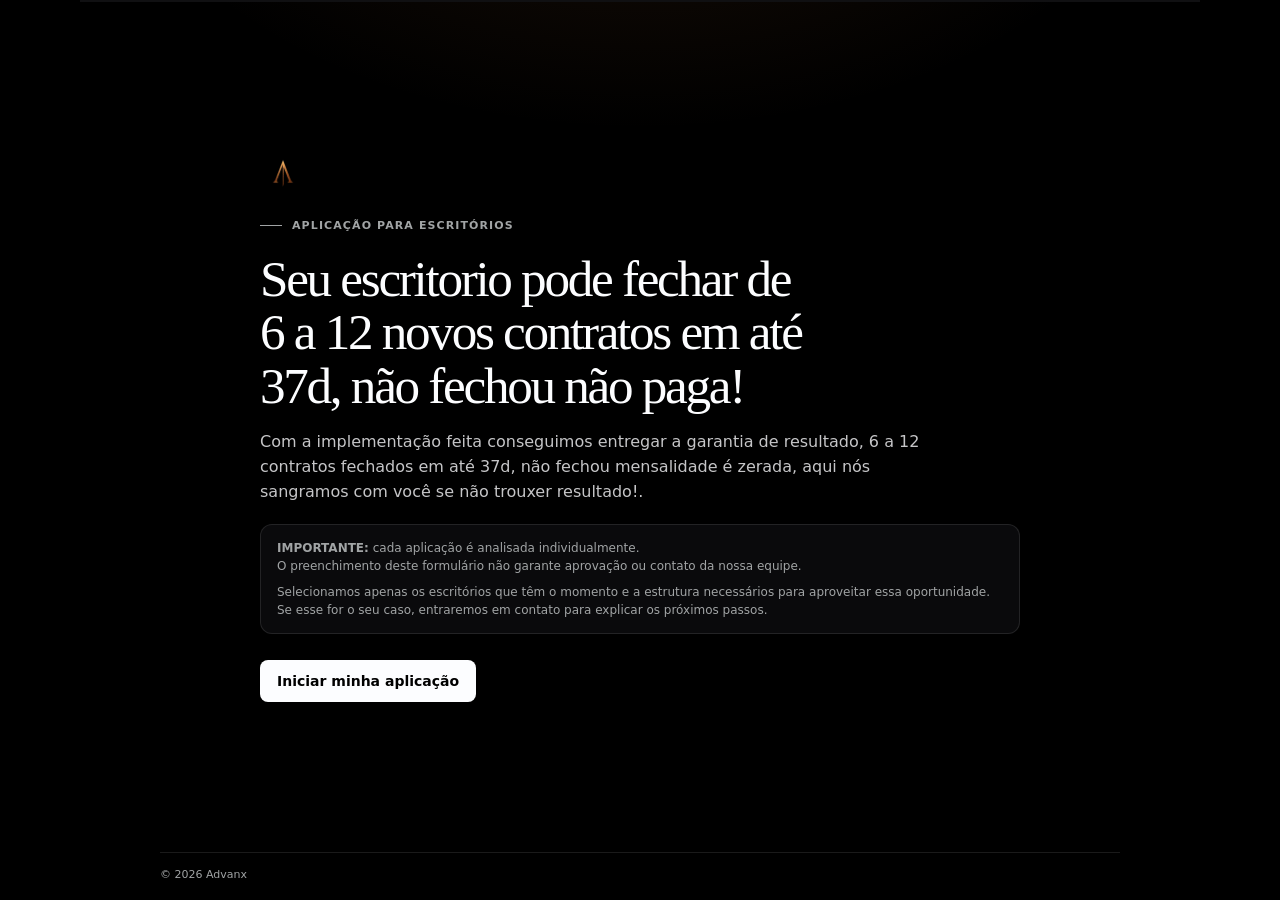
==== commit 27cbb737: "Aplica copy literal de 37d nas aplicações" ====
--- a/6-a-12-em-37d/index.html
+++ b/6-a-12-em-37d/index.html
@@ -28,8 +28,8 @@
         <div class="hero">
           <div class="intro-brand"><img src="logo-advanx-96.webp" width="48" height="48" alt="Advanx" fetchpriority="high" decoding="async"></div>
           <div class="eyebrow">Aplicação para escritórios</div>
-          <h1 id="hero-title">Seu escritório pode fechar de 6 a 12 novos contratos em até 37 dias, com garantia de contratos fechados após a implementação.</h1>
-          <p class="lead">Vamos analisar o que pode estar impedindo seu escritório de atrair clientes e fechar novos contratos de forma constante. Com base nas suas respostas, nossa equipe avaliará se o seu escritório tem o perfil ideal para avançar.</p>
+          <h1 id="hero-title">Seu escritorio pode fechar de 6 a 12 novos contratos em até 37d, não fechou não paga!</h1>
+          <p class="lead">Com a implementação feita conseguimos entregar a garantia de resultado, 6 a 12 contratos fechados em até 37d, não fechou mensalidade é zerada, aqui nós sangramos com você se não trouxer resultado!.</p>
           <aside class="hero-aside" aria-label="Informação importante">
             <p><strong>IMPORTANTE:</strong> cada aplicação é analisada individualmente.<br>O preenchimento deste formulário não garante aprovação ou contato da nossa equipe.</p>
             <p>Selecionamos apenas os escritórios que têm o momento e a estrutura necessários para aproveitar essa oportunidade. Se esse for o seu caso, entraremos em contato para explicar os próximos passos.</p>
